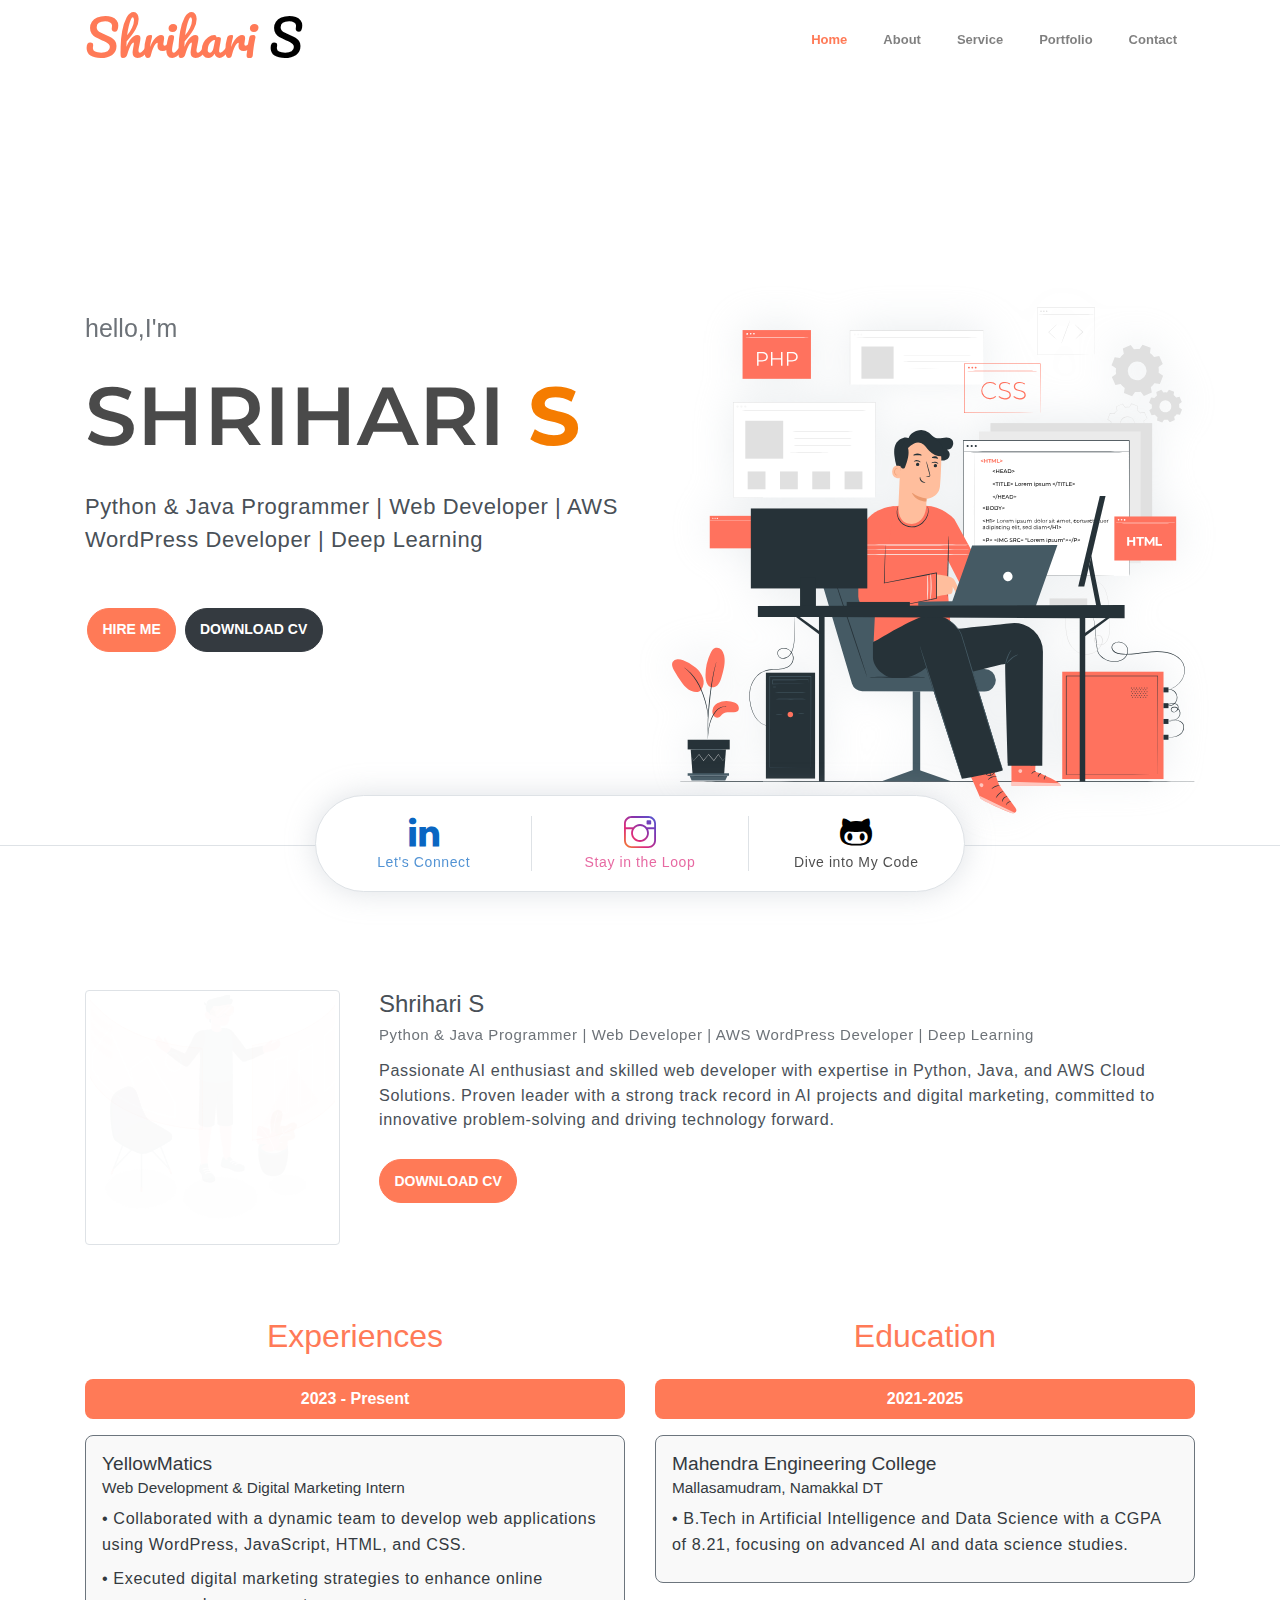
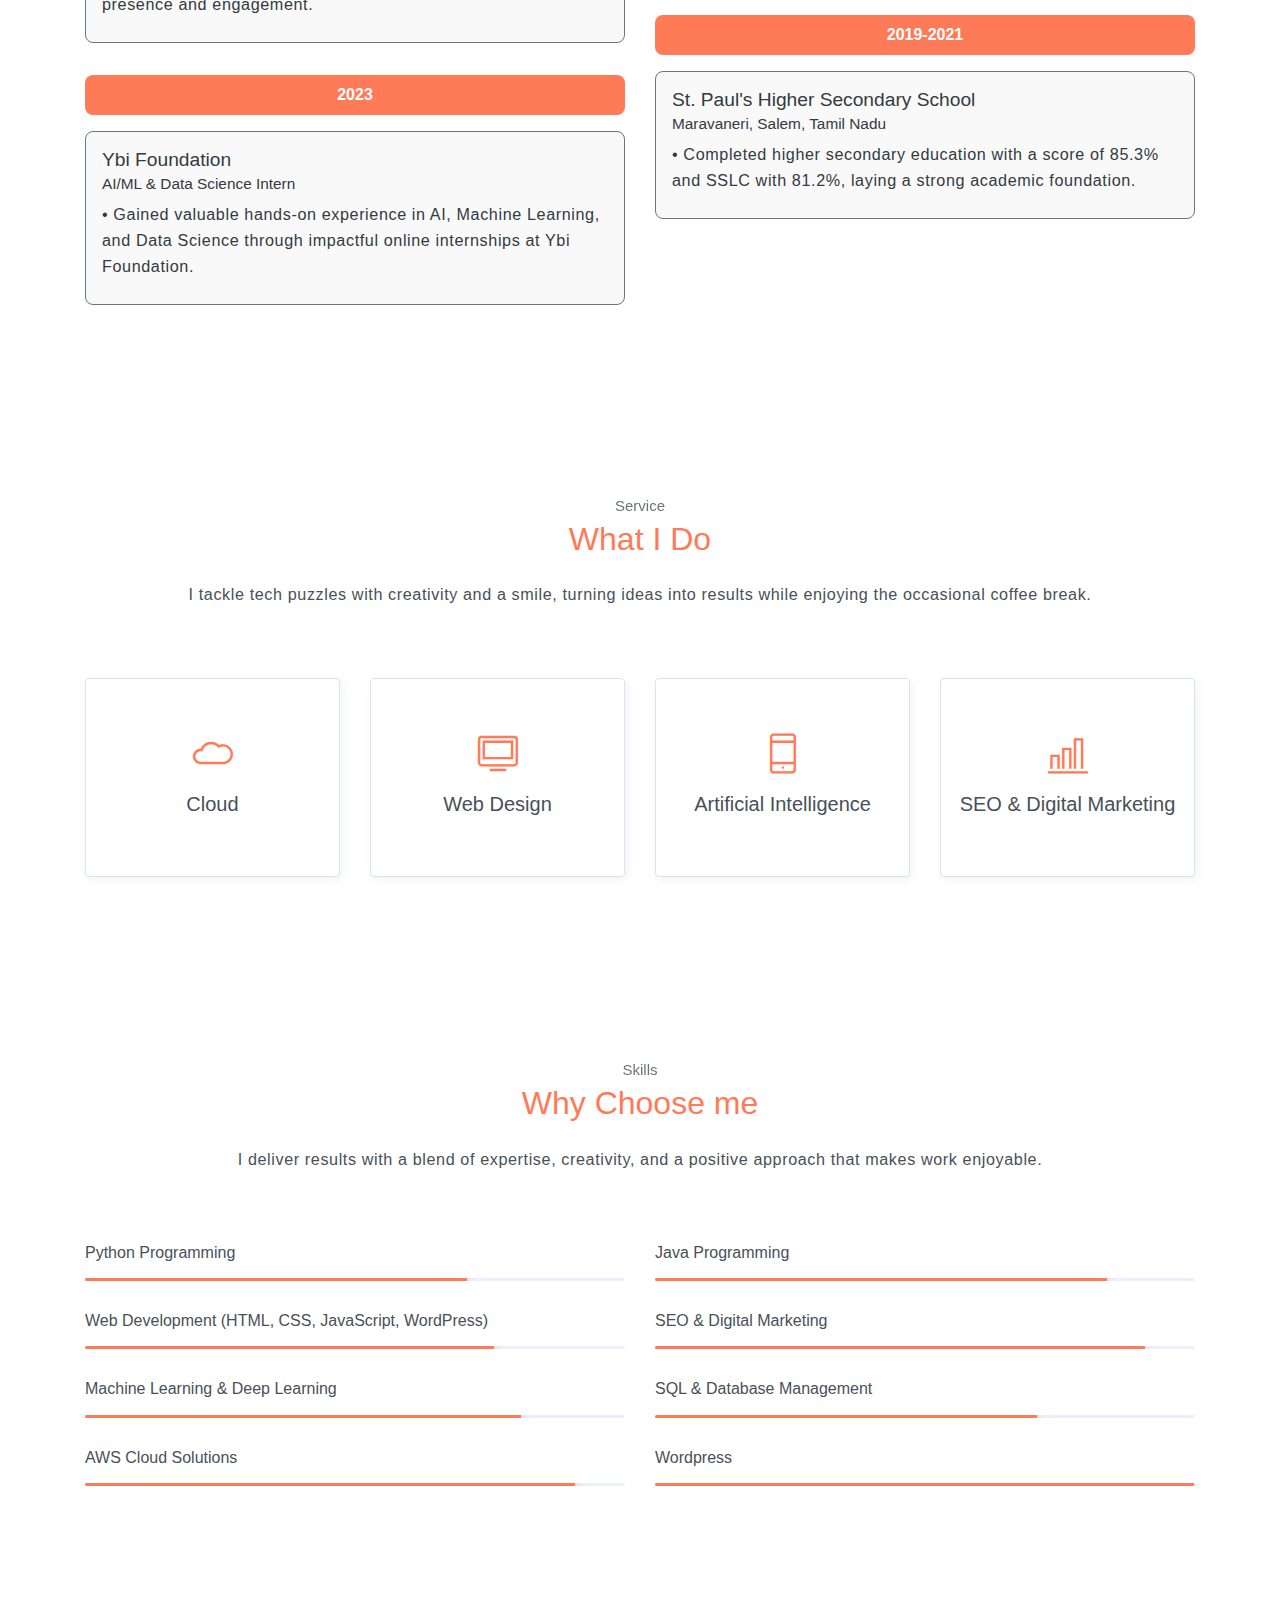
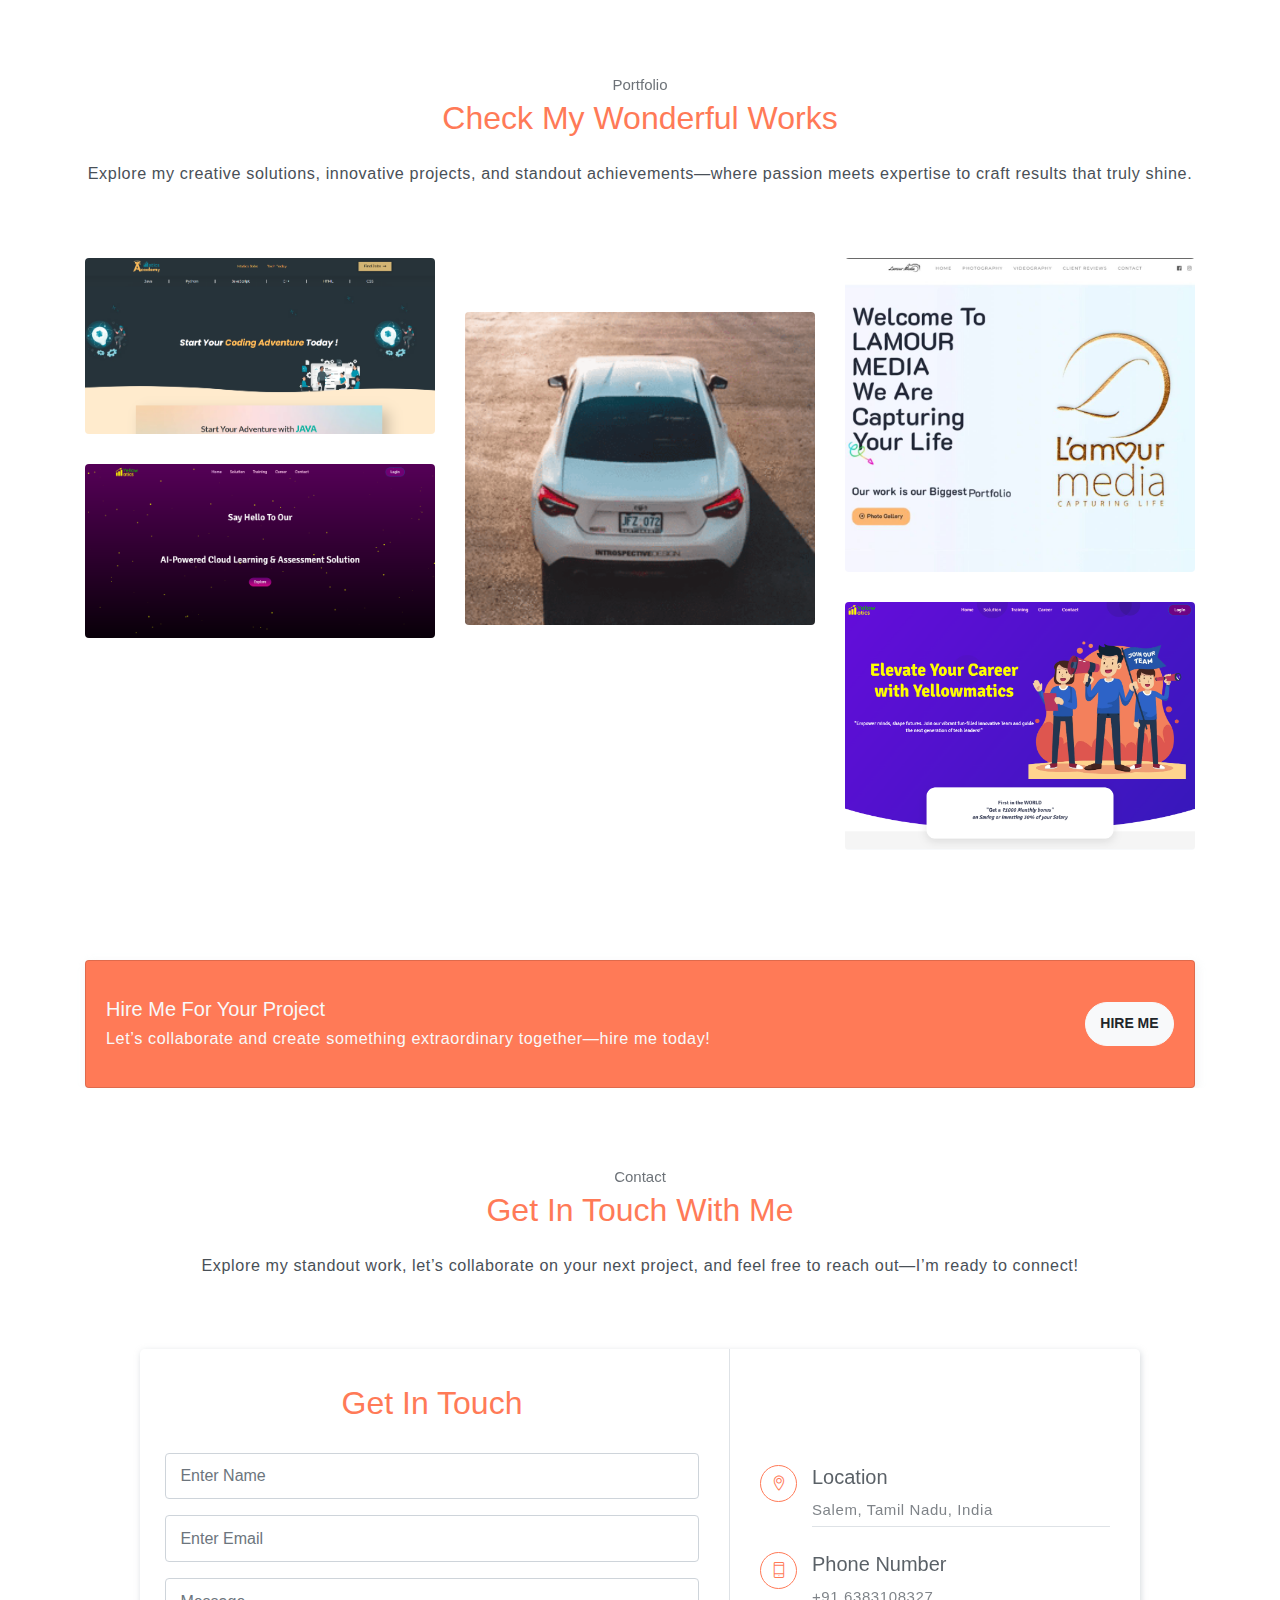
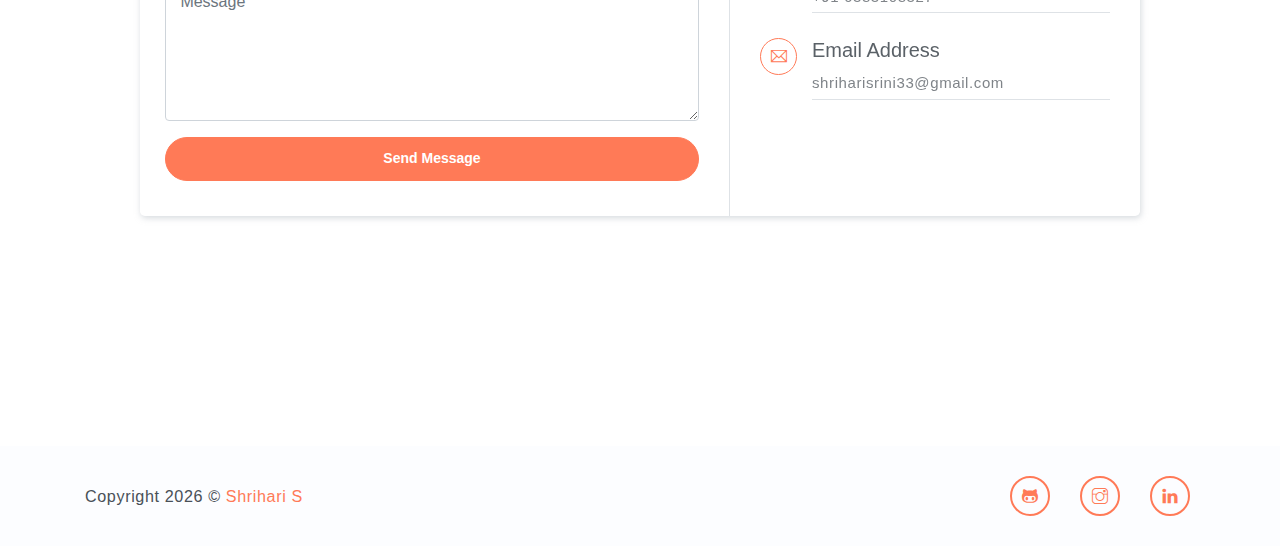
==== index.html @ 8a36d113 "Initial commit" ====
<!DOCTYPE html>
<html lang="en">
<head>
	<meta charset="utf-8">
    <meta name="viewport" content="width=device-width, initial-scale=1, shrink-to-fit=no">
    <meta name="description" content="Start your development with Steller landing page.">
    <meta name="author" content="Devcrud">
    <title>Shrihari's Portfolio</title>
    <!-- font icons -->
    <link rel="stylesheet" href="assets/vendors/themify-icons/css/themify-icons.css">
    <link href="https://fonts.googleapis.com/css2?family=Montserrat:wght@400;700&display=swap" rel="stylesheet">


    <!-- Bootstrap + Steller main styles -->
	<link rel="stylesheet" href="assets/css/steller.css">
</head>
<body data-spy="scroll" data-target=".navbar" data-offset="40" id="home">

    <!-- Page navigation -->
    <nav class="navbar navbar-expand-lg navbar-light fixed-top" data-spy="affix" data-offset-top="0">
        <div class="container">
            <!DOCTYPE html>
            <html lang="en">
            <head>
                <meta charset="UTF-8">
                <meta name="viewport" content="width=device-width, initial-scale=1.0">
                <link href="https://fonts.googleapis.com/css2?family=Pacifico&display=swap" rel="stylesheet">
            </head>
            <body>
                <h1 style="font-family: 'Pacifico', cursive; font-size: 3rem; display: inline;">
                    <span style="color: #ff7a57;">Shrihari</span>
                    <span style="color: black;">S</span>
                </h1>
            </body>
            </html>
            
            <button class="navbar-toggler" type="button" data-toggle="collapse" data-target="#navbarSupportedContent" aria-controls="navbarSupportedContent" aria-expanded="false" aria-label="Toggle navigation">
                <span class="navbar-toggler-icon"></span>
            </button>

            <div class="collapse navbar-collapse" id="navbarSupportedContent">
                <ul class="navbar-nav ml-auto align-items-center">
                    <li class="nav-item">
                        <a class="nav-link" href="#home">Home</a>
                    </li>
                    <li class="nav-item">
                        <a class="nav-link" href="#about">About</a>
                    </li>
                    <li class="nav-item">
                        <a class="nav-link" href="#service">Service</a>
                    </li>                   
                    <li class="nav-item">
                        <a class="nav-link" href="#portfolio">Portfolio</a>
                    </li>
                    <!-- <li class="nav-item">
                        <a class="nav-link" href="#testmonial">Testmonial</a>
                    </li>
                    <li class="nav-item">
                        <a class="nav-link" href="#blog">Blog</a>
                    </li> -->
                    <li class="nav-item">
                        <a class="nav-link" href="#contact">Contact</a>
                    </li>
                    <!-- <li class="nav-item">
                        <a class="- btn btn-primary rounded ml-4" href="components.html">Copmonents</a>
                    </li> -->
                </ul>
            </div>
        </div>          
    </nav>
    <!-- End of page navibation -->

    <!-- Page Header -->
    <header class="header" id="home">
        <div class="container">
            <div class="infos">
                <h6 class="subtitle">hello,I'm</h6><br>
                <h5 class="dual-color-name">
                    <span class="name-part">SHRIHARI</span>&nbsp;<span class="initial">S</span>
                  </h5>
                  <br>
                <p>Python & Java Programmer | Web Developer | AWS <br> WordPress Developer | Deep Learning </p>
<br>
                <div class="buttons pt-3">
                    <button class="btn btn-primary rounded" onclick="window.location.href='mailto:shriharisrini33@gmail.com?subject=Hire%20Me&body=Hello%20I%20am%20interested%20in%20hiring%20you.'">
                        HIRE ME
                    </button>
                    
                    <a href="assets\imgs\SHRIHARI S CV.pdf" class="btn btn-dark rounded" download>DOWNLOAD CV</a>

                </div>      

                <!-- <div class="socials mt-4">
                    <a class="social-item" href="javascript:void(0)"><i class="ti-facebook"></i></a>
                    <a class="social-item" href="javascript:void(0)"><i class="ti-google"></i></a>
                    <a class="social-item" href="javascript:void(0)"><i class="ti-github"></i></a>
                    <a class="social-item" href="javascript:void(0)"><i class="ti-twitter"></i></a>
                </div> -->
            </div>              
            <div class="img-holder">
                <img src="assets\imgs\programming-animate.svg" alt="">
                
            </div>      
        </div>  

        <!-- Header-widget -->
        <div class="widget">
            <div class="widget-item">
                <h2>
                    <a class="social-item" href="https://www.linkedin.com/in/shrihari-srinivasan/" target="_blank" style="color: #0A66C2;">
                      <i class="ti-linkedin"></i>
                    </a>
                    <p style="color: #0A66C2;">Let's Connect</p>
                  </h2>
                  
                  
            </div>
            <div class="widget-item">
                <h2>
                    <a class="social-item" href="https://www.instagram.com/shri_thinks?igsh=MTQ5NjMyeXNwdmc5cQ==" target="_blank" style="display: inline-block;">
                      <i class="ti-instagram" style="
                        background: linear-gradient(45deg, #f58529, #dd2a7b, #8134af, #515bd4);
                        -webkit-background-clip: text;
                        -webkit-text-fill-color: transparent;
                        font-size: 2rem;">
                      </i>
                    </a>
                    <p style="color: #dd2a7b;">
                        Stay in the Loop
                    </p>
                  </h2>
                  
                  
                  
            </div>
            <div class="widget-item">
                <h2>
                    <a class="social-item" href="https://github.com/SHRIHARI-SRINI" target="_blank" style="color: #000000;">
                      <i class="ti-github"></i>
                    </a>
                    <p style="color: #000000;">Dive into My Code</p>
                  </h2>
          
        </div>
    </header>
    <!-- End of Page Header -->
    
    <!-- About section -->
    <section id="about" class="section mt-3">
        <div class="container mt-5">
            <div class="row text-center text-md-left">
                <div class="col-md-3">
                    <img src="assets\imgs\virtual-reality-animate.svg" alt="" class="img-thumbnail mb-4">
                </div>
                <div class="pl-md-4 col-md-9">
                    <h6 class="title">Shrihari S</h6>
                    <p class="subtitle">Python & Java Programmer | Web Developer | AWS  WordPress Developer | Deep Learning</p>
                    <p>Passionate AI enthusiast and skilled web developer with expertise in Python, Java, and AWS Cloud Solutions. Proven leader with a strong track record in AI projects and digital marketing, committed to innovative problem-solving and driving technology forward.</p>
                    <a href="assets\imgs\SHRIHARI S CV.pdf" class="btn btn-primary rounded mt-3" download>DOWNLOAD CV</a>
            
                </div>
            </div>
        </div>
        <br><br>
        <div class="container">
            <div class="row">
                <!-- Experiences Section -->
                <div class="col-lg-6 col-12">
                    <h2 class="section-title mb-4">Experiences</h2>
        
                    <div class="timeline">
                        <div class="timeline-item">
                            <div class="timeline-date">
                                <span>2023 - Present</span>
                            </div>
                            <div class="timeline-content">
                                <h3><span>YellowMatics</span><br><small>Web Development & Digital Marketing Intern</small></h3>
                                <p>• Collaborated with a dynamic team to develop web applications using WordPress, JavaScript, HTML, and CSS.</p>
                                <p>• Executed digital marketing strategies to enhance online presence and engagement.</p>
                            </div>
                        </div>
        
                        <div class="timeline-item">
                            <div class="timeline-date">
                                <span>2023</span>
                            </div>
                            <div class="timeline-content">
                                <h3><span>Ybi Foundation</span><br><small>AI/ML & Data Science Intern</small></h3>
                                <p>• Gained valuable hands-on experience in AI, Machine Learning, and Data Science through impactful online internships at Ybi Foundation.</p>
                            </div>
                        </div>
                    </div>
                </div>
        
                <!-- Education Section -->
                <div class="col-lg-6 col-12">
                    <h2 class="section-title mb-4">Education</h2>
        
                    <div class="timeline">
                        <div class="timeline-item">
                            <div class="timeline-date">
                                <span>2021-2025</span>
                            </div>
                            <div class="timeline-content">
                                <h3><span>Mahendra Engineering College</span><br><small>Mallasamudram, Namakkal DT</small></h3>
                                <p>• B.Tech in Artificial Intelligence and Data Science with a CGPA of 8.21, focusing on advanced AI and data science studies.</p>
                            </div>
                        </div>
        
                        <div class="timeline-item">
                            <div class="timeline-date">
                                <span>2019-2021</span>
                            </div>
                            <div class="timeline-content">
                                <h3><span>St. Paul's Higher Secondary School</span><br><small>Maravaneri, Salem, Tamil Nadu</small></h3>
                                <p>• Completed higher secondary education with a score of 85.3% and SSLC with 81.2%, laying a strong academic foundation.</p>
                            </div>
                        </div>
                    </div>
                </div>
            </div>
        </div>
        
    </section>

    <!-- Service section -->
    <section id="service" class="section">
        <div class="container text-center">
            <h6 class="subtitle">Service</h6>
            <h6 class="section-title mb-4">What I Do</h6>
            <p class="mb-5 pb-4">I tackle tech puzzles with creativity and a smile, turning ideas into results while enjoying the occasional coffee break.</p>

            <div class="row">
                <div class="col-sm-6 col-md-3 mb-4">
                    <div class="custom-card card border">
                        <div class="card-body">
                            <i class="icon ti-cloud"></i>
                            <h5>Cloud</h5>
                        </div>
                    </div>
                </div>
                <div class="col-sm-6 col-md-3 mb-4">
                    <div class="custom-card card border">
                        <div class="card-body">
                            <i class="icon ti-desktop"></i>
                            <h5>Web Design</h5>
                        </div>
                    </div>
                </div>
                <div class="col-sm-6 col-md-3 mb-4">
                    <div class="custom-card card border">
                        <div class="card-body">
                            <i class="icon ti-mobile"></i>
                            <h5>Artificial Intelligence</h5>
                        </div>
                    </div>
                </div>
                <div class="col-sm-6 col-md-3 mb-4">
                    <div class="custom-card card border">
                        <div class="card-body">
                            <i class="icon ti-bar-chart"></i>
                            <h5>SEO & Digital Marketing</h5>
                        </div>
                    </div>
                </div>
            </div>
        </div>
    </section>
    <!-- End of Sectoin -->

    <!-- Skills section -->
    <section class="section">
        <div class="container text-center">
            <h6 class="subtitle">Skills</h6>
            <h6 class="section-title mb-4">Why Choose me</h6>
            <p class="mb-5 pb-4"> I deliver results with a blend of expertise, creativity, and a positive approach that makes work enjoyable.</p>

            <div class="row text-left">
                <div class="col-sm-6">
                    <h6 class="mb-3">Python Programming</h6>
                    <div class="progress">
                        <div class="progress-bar bg-primary" role="progressbar" style="width: 70%;" aria-valuenow="25" aria-valuemin="0" aria-valuemax="100"><span>70%</span></div>
                    </div>
                </div>
                <div class="col-sm-6">
                    <h6 class="mb-3">Java Programming
                    </h6>
                    <div class="progress">
                        <div class="progress-bar bg-primary" role="progressbar" style="width: 83%;" aria-valuenow="25" aria-valuemin="0" aria-valuemax="100"><span>83%</span></div>
                    </div>
                </div>
                <div class="col-sm-6">
                    <h6 class="mb-3">Web Development (HTML, CSS, JavaScript, WordPress)
                    </h6>
                    <div class="progress">
                        <div class="progress-bar bg-primary" role="progressbar" style="width: 75%;" aria-valuenow="25" aria-valuemin="0" aria-valuemax="100"><span>75%</span></div>
                    </div>
                </div>
                <div class="col-sm-6">
                    <h6 class="mb-3">SEO & Digital Marketing</h6>
                    <div class="progress">
                        <div class="progress-bar bg-primary" role="progressbar" style="width: 90%;" aria-valuenow="25" aria-valuemin="0" aria-valuemax="100"><span>90%</span></div>
                    </div>
                </div>
                <div class="col-sm-6">
                    <h6 class="mb-3">Machine Learning & Deep Learning</h6>
                    <div class="progress">
                        <div class="progress-bar bg-primary" role="progressbar" style="width: 80%;" aria-valuenow="25" aria-valuemin="0" aria-valuemax="100"><span>80%</span></div>
                    </div>
                </div>
                <div class="col-sm-6">
                    <h6 class="mb-3">SQL & Database Management </h6>
                    <div class="progress">
                        <div class="progress-bar bg-primary" role="progressbar" style="width: 70%;" aria-valuenow="25" aria-valuemin="0" aria-valuemax="100"><span>70%</span></div>
                    </div>
                </div>
                <div class="col-sm-6">
                    <h6 class="mb-3">AWS Cloud Solutions
                    </h6>
                    <div class="progress">
                        <div class="progress-bar bg-primary" role="progressbar" style="width: 90%;" aria-valuenow="25" aria-valuemin="0" aria-valuemax="100"><span>90%</span></div>
                    </div>
                </div> <div class="col-sm-6">
                    <h6 class="mb-3">Wordpress</h6>
                    <div class="progress">
                        <div class="progress-bar bg-primary" role="progressbar" style="width: 99%;" aria-valuenow="25" aria-valuemin="0" aria-valuemax="100"><span>99%</span></div>
                    </div>
                </div>
            </div>  
        </div>
    </section>
    <!-- End of Skills sections -->

    <!-- Portfolio section -->
    <section id="portfolio" class="section">
        <div class="container text-center">
            <h6 class="subtitle">Portfolio</h6>
            <h6 class="section-title mb-4">Check My Wonderful Works</h6>
            <p class="mb-5 pb-4">Explore my creative solutions, innovative projects, and standout achievements—where passion meets expertise to craft results that truly shine.</p>

            <div class="row">
                <div class="col-sm-4">
                    <div class="img-wrapper">
                        <img src="assets\imgs\ma.png" alt="">
                        <div class="overlay">
                            <div class="overlay-infos">
                                <h5>Project Title</h5>
                            
                                <a href="https://maticsacademy.com/"target="_blank"><i class="ti-link"></i></a>
                            </div>  
                        </div>
                    </div>
                    <div class="img-wrapper">
                        <img src="assets\imgs\ym.png" alt="">
                        <div class="overlay">
                            <div class="overlay-infos">
                                <h5>Project Title</h5>
                               
                                <a href="https://yellowmatics.ai/" target="_blank"><i class="ti-link"></i></a>
                            </div>                              
                        </div>
                    </div>    
                    <div class="img-wrapper">
                        <img src="assets\imgs\fire.gif" alt="">
                        <div class="overlay">
                            <div class="overlay-infos">
                                <h5>Project Title</h5>
                                
                                <a href="" target="_blank"><i class="ti-link"></i></a>
                            </div>                              
                        </div>
                    </div>                   
                </div>
                <div class="col-sm-4">
                    <div class="img-wrapper">
                        <img src="assets\imgs\accidentdetection.gif" alt="">
                        <div class="overlay">
                            <div class="overlay-infos">
                                <h5>Project Title</h5>
                                <a href="javascript:void(0)"><i class="ti-zoom-in"></i></a>
                                <a href="javascript:void(0)"><i class="ti-link"></i></a>
                            </div>  
                        </div>
                    </div>
                    <div class="img-wrapper">
                        <img src="assets\imgs\results.gif" alt="">
                        <div class="overlay">
                            <div class="overlay-infos">
                                <h5>Project Title</h5>
                                
                                <a href="javascript:void(0)"><i class="ti-link"></i></a>
                            </div>                              
                        </div>
                    </div>                  
                </div>
                <div class="col-sm-4">
                    <div class="img-wrapper">
                        <img src="assets\imgs\lamour.jpg" alt="">
                        <div class="overlay">
                            <div class="overlay-infos">
                                <h5>Project Title</h5>
                                
                                <a href="https://lamourmedia.cloud/" target="_blank"><i class="ti-link"></i></a>
                            </div>  
                        </div>
                    </div>
                    <div class="img-wrapper">
                        <img src="assets\imgs\ymcareer.png" alt="">
                        <div class="overlay">
                            <div class="overlay-infos">
                                <h5>Project Title</h5>
                                
                                <a href="https://yellowmatics.ai/career/" target="_blank"><i class="ti-link"></i></a>
                            </div>                              
                        </div>
                    </div>                  
                </div>
            </div>

        </div>
    </section>
    <!-- End of portfolio section -->

    <!-- Testmonial Section -->
    <!-- <section id="testmonial" class="section">
        <div class="container text-center">
            <h6 class="subtitle">Testmonial</h6>
            <h6 class="section-title mb-4">What People Say About Me</h6>
            <p class="mb-5 pb-4">Lorem ipsum dolor sit amet, consectetur adipisicing elit. In alias dignissimos. <br> rerum commodi corrupti, temporibus non quam.</p>


            <div id="carouselExampleIndicators" class="carousel slide" data-ride="carousel">
                <ol class="carousel-indicators">
                    <li data-target="#carouselExampleIndicators" data-slide-to="0" class="active"></li>
                    <li data-target="#carouselExampleIndicators" data-slide-to="1"></li>
                    <li data-target="#carouselExampleIndicators" data-slide-to="2"></li>
                </ol>
                <div class="carousel-inner">
                    <div class="carousel-item active">
                        <div class="card testmonial-card border">
                            <div class="card-body">
                                <img src="assets/imgs/avatar-1.jpg" alt="">
                                <p>Lorem ipsum dolor sit amet, consectetur adipisicing elit. Magnam nostrum voluptates in enim vel amet?</p>
                                <h1 class="title">Emma Re</h1>
                                <h1 class="subtitle">Graphic Designer</h1>
                            </div>
                        </div>
                    </div>
                    <div class="carousel-item">
                        <div class="card testmonial-card border">
                            <div class="card-body">
                                <img src="assets/imgs/avatar-2.jpg" alt="">
                                <p>Lorem ipsum dolor sit amet, consectetur adipisicing elit. Magnam nostrum voluptates in enim vel amet?</p>
                                <h1 class="title">James Bert</h1>
                                <h1 class="subtitle">Web Designer</h1>
                            </div>
                        </div>
                    </div>
                    <div class="carousel-item">
                        <div class="card testmonial-card border">
                            <div class="card-body">
                                <img src="assets/imgs/avatar-3.jpg" alt="">
                                <p>Lorem ipsum dolor sit amet, consectetur adipisicing elit. Magnam nostrum voluptates in enim vel amet?</p>
                                <h1 class="title">Michael Abra</h1>
                                <h1 class="subtitle">Web Developer</h1>
                            </div>
                        </div>
                    </div>
                </div>
            </div>
        </div>
    </section> -->
    <!-- End of testmonial section -->

    <!-- Blog Section -->
    <!-- <section id="blog" class="section">
        <div class="container text-center">
            <h6 class="subtitle">My Blogs</h6>
            <h6 class="section-title mb-4">Latest News</h6>
            <p class="mb-5 pb-4">Lorem ipsum dolor sit amet, consectetur adipisicing elit. In alias dignissimos. <br> rerum commodi corrupti, temporibus non quam.</p>

            <div class="row text-left">
                <div class="col-md-4">
                    <div class="card border mb-4">
                        <img src="assets/imgs/blog-1.jpg" alt="" class="card-img-top w-100">
                        <div class="card-body">
                            <h5 class="card-title">Designe for Everyone</h5>
                            <div class="post-details">
                                <a href="javascript:void(0)">Posted By: Admin</a>
                                <a href="javascript:void(0)"><i class="ti-thumb-up"></i> 456</a>
                                <a href="javascript:void(0)"><i class="ti-comment"></i> 123</a>
                            </div>
                            <p>Lorem ipsum dolor sit amet, consectetur adipisicing elit. Ut ad vel dolorum, iusto velit, minima? Voluptas nemo harum impedit nisi.</p>
                            <a href="javascript:void(0)">Read More..</a>
                        </div>
                    </div>
                </div>
                <div class="col-md-4">
                    <div class="card border mb-4">
                        <img src="assets/imgs/blog-2.jpg" alt="" class="card-img-top w-100">
                        <div class="card-body">
                            <h5 class="card-title">Web Layouts</h5>
                            <div class="post-details">
                                <a href="javascript:void(0)">Posted By: Admin</a>
                                <a href="javascript:void(0)"><i class="ti-thumb-up"></i> 456</a>
                                <a href="javascript:void(0)"><i class="ti-comment"></i> 123</a>
                            </div>
                            <p>Lorem ipsum dolor sit amet, consectetur adipisicing elit. Ut ad vel dolorum, iusto velit, minima? Voluptas nemo harum impedit nisi.</p>
                            <a href="javascript:void(0)">Read More..</a>
                        </div>
                    </div>
                </div>
                <div class="col-md-4">
                    <div class="card border mb-4">
                        <img src="assets/imgs/blog-3.jpg" alt="" class="card-img-top w-100">
                        <div class="card-body">
                            <h5 class="card-title">Bootstrap Framework</h5>
                            <div class="post-details">
                                <a href="javascript:void(0)">Posted By: Admin</a>
                                <a href="javascript:void(0)"><i class="ti-thumb-up"></i> 456</a>
                                <a href="javascript:void(0)"><i class="ti-comment"></i> 123</a>
                            </div>
                            <p>Lorem ipsum dolor sit amet, consectetur adipisicing elit. Ut ad vel dolorum, iusto velit, minima? Voluptas nemo harum impedit nisi.</p>
                            <a href="javascript:void(0)">Read More..</a>
                        </div>
                    </div>
                </div>
            </div>
        </div>
    </section> -->

    <!-- Hire me section -->
    <section class="bg-gray p-0 section">
        <div class="container">
            <div class="card bg-primary">
                <div class="card-body text-light">
                    <div class="row align-items-center">
                        <div class="col-sm-9 text-center text-sm-left">
                            <h5 class="mt-3">Hire Me For Your Project</h5>
                            <p class="mb-3">Let’s collaborate and create something extraordinary together—hire me today!</p>
                        </div>
                        <div class="col-sm-3 text-center text-sm-right">
                            
                            <button class="btn btn-light rounded" onclick="window.location.href='mailto:shriharisrini33@gmail.com?subject=Hire%20Me&body=Hello%20I%20am%20interested%20in%20hiring%20you.'">
                                HIRE ME
                            </button>
                            
                        </div>
                    </div>
                </div> 
            </div>
        </div>
    </section>      
    <!-- End od Hire me section. -->

    <!-- Contact Section -->
    <section id="contact" class="position-relative section">
        <div class="container text-center">
            <h6 class="subtitle">Contact</h6>
            <h6 class="section-title mb-4">Get In Touch With Me</h6>
            <p class="mb-5 pb-4">Explore my standout work, let’s collaborate on your next project, and feel free to reach out—I’m ready to connect!</p>
    
            <div class="contact text-left">
                <div class="form">
                    <h6 class="section-title mb-4">Get In Touch</h6>
                    <form
                        action="https://formspree.io/f/xnnawqrg" 
                        method="POST"
                        onsubmit="handleSubmit(event)"
                    >
                        <div class="form-group">
                            <input
                                type="text"
                                class="form-control"
                                id="name"
                                name="name"
                                placeholder="Enter Name"
                                required
                            />
                        </div>
                        <div class="form-group">
                            <input
                                type="email"
                                class="form-control"
                                id="email"
                                name="email"
                                placeholder="Enter Email"
                                required
                            />
                        </div>
                        <div class="form-group">
                            <textarea
                                id="message"
                                name="message"
                                cols="30"
                                rows="5"
                                class="form-control"
                                placeholder="Message"
                                required
                            ></textarea>
                        </div>
                        <button
                            type="submit"
                            class="btn btn-primary btn-block rounded w-lg"
                        >
                            Send Message
                        </button>
                    </form>
                    <p id="confirmation-message" style="display:none;">
                        Thank you for reaching out! We have received your message and will get back to you shortly. We look forward to connecting with you soon.
                    </p>
                </div>
                <div class="contact-infos">
                    <div class="item">
                        <i class="ti-location-pin"></i>
                        <div>
                            <h5>Location</h5>
                            <p>Salem, Tamil Nadu, India</p>
                        </div>                          
                    </div>
                    <div class="item">
                        <i class="ti-mobile"></i>
                        <div>
                            <h5>Phone Number</h5>
                            <p>+91 6383108327</p>
                        </div>                          
                    </div>
                    <div class="item">
                        <i class="ti-email"></i>
                        <div class="mb-0">
                            <h5>Email Address</h5>
                            <p>shriharisrini33@gmail.com</p>
                        </div>
                    </div>
                </div>                  
            </div>
        </div>
    
        <div id="map" style="width: 100%; height: 400px;">
            <iframe 
                src="https://www.google.com/maps/embed?pb=!1m18!1m12!1m3!1d3917.0036379243997!2d78.1936674!3d11.6519297!2m3!1f0!2f0!3f0!3m2!1i1024!2i768!4f13.1!3m3!1m2!1s0x3babf1ccf52cba0b%3A0xee9989007068ca47!2sSalem%2C%20Tamil%20Nadu!5e0!3m2!1sen!2sin!4v1693236815462!5m2!1sen!2sin" 
                width="600" 
                height="450" 
                style="border:0;" 
                allowfullscreen="" 
                loading="lazy">
            </iframe>
        </div>
             
    </section>
    <!-- End of Contact Section -->

    <!-- Page Footer -->
    <footer class="page-footer">
        <div class="container">
            <div class="row align-items-center">
                <div class="col-sm-6">
                    <p>Copyright <script>document.write(new Date().getFullYear())</script> &copy; <a href="#" >Shrihari S</a></p>
                </div>
                <div class="col-sm-6">
                    <div class="socials">
                       
                        <a class="social-item" href="https://github.com/SHRIHARI-SRINI" target="_blank"><i class="ti-github"></i></a>
                        <a class="social-item" href="https://www.instagram.com/shri_thinks?igsh=MTQ5NjMyeXNwdmc5cQ=="target="_blank"><i class="ti-instagram"></i></a>
                        <a class="social-item" href="https://www.linkedin.com/in/shrihari-srinivasan/"target="_blank"><i class="ti-linkedin"></i></a>
                    </div>
                </div>
            </div>
        </div>
    </footer> 
    <!-- End of page footer -->
	
	<!-- core  -->
    <script src="assets/vendors/jquery/jquery-3.4.1.js"></script>
    <script src="assets/vendors/bootstrap/bootstrap.bundle.js"></script>
    <!-- bootstrap 3 affix -->
	<script src="assets/vendors/bootstrap/bootstrap.affix.js"></script>

    <!-- steller js -->
    <script src="assets/js/steller.js"></script>

</body>
</html>
---- assets/vendors/themify-icons/css/themify-icons.css ----
@font-face {
	font-family: 'themify';
	src:url("../fonts/themify.eot?-fvbane");
	src:url("../fonts/themify.eot?#iefix-fvbane") format("embedded-opentype"),
		url("../fonts/themify.woff?-fvbane") format("woff"),
		url("../fonts/themify.ttf?-fvbane") format("truetype"),
		url("../fonts/themify.svg?-fvbane#themify") format("svg");
	font-weight: normal;
	font-style: normal;
}

[class^="ti-"], [class*=" ti-"] {
	font-family: 'themify';
	speak: none;
	font-style: normal;
	font-weight: normal;
	font-variant: normal;
	text-transform: none;
	line-height: 1;

	/* Better Font Rendering =========== */
	-webkit-font-smoothing: antialiased;
	-moz-osx-font-smoothing: grayscale;
}

.ti-wand:before {
	content: "\e600";
}
.ti-volume:before {
	content: "\e601";
}
.ti-user:before {
	content: "\e602";
}
.ti-unlock:before {
	content: "\e603";
}
.ti-unlink:before {
	content: "\e604";
}
.ti-trash:before {
	content: "\e605";
}
.ti-thought:before {
	content: "\e606";
}
.ti-target:before {
	content: "\e607";
}
.ti-tag:before {
	content: "\e608";
}
.ti-tablet:before {
	content: "\e609";
}
.ti-star:before {
	content: "\e60a";
}
.ti-spray:before {
	content: "\e60b";
}
.ti-signal:before {
	content: "\e60c";
}
.ti-shopping-cart:before {
	content: "\e60d";
}
.ti-shopping-cart-full:before {
	content: "\e60e";
}
.ti-settings:before {
	content: "\e60f";
}
.ti-search:before {
	content: "\e610";
}
.ti-zoom-in:before {
	content: "\e611";
}
.ti-zoom-out:before {
	content: "\e612";
}
.ti-cut:before {
	content: "\e613";
}
.ti-ruler:before {
	content: "\e614";
}
.ti-ruler-pencil:before {
	content: "\e615";
}
.ti-ruler-alt:before {
	content: "\e616";
}
.ti-bookmark:before {
	content: "\e617";
}
.ti-bookmark-alt:before {
	content: "\e618";
}
.ti-reload:before {
	content: "\e619";
}
.ti-plus:before {
	content: "\e61a";
}
.ti-pin:before {
	content: "\e61b";
}
.ti-pencil:before {
	content: "\e61c";
}
.ti-pencil-alt:before {
	content: "\e61d";
}
.ti-paint-roller:before {
	content: "\e61e";
}
.ti-paint-bucket:before {
	content: "\e61f";
}
.ti-na:before {
	content: "\e620";
}
.ti-mobile:before {
	content: "\e621";
}
.ti-minus:before {
	content: "\e622";
}
.ti-medall:before {
	content: "\e623";
}
.ti-medall-alt:before {
	content: "\e624";
}
.ti-marker:before {
	content: "\e625";
}
.ti-marker-alt:before {
	content: "\e626";
}
.ti-arrow-up:before {
	content: "\e627";
}
.ti-arrow-right:before {
	content: "\e628";
}
.ti-arrow-left:before {
	content: "\e629";
}
.ti-arrow-down:before {
	content: "\e62a";
}
.ti-lock:before {
	content: "\e62b";
}
.ti-location-arrow:before {
	content: "\e62c";
}
.ti-link:before {
	content: "\e62d";
}
.ti-layout:before {
	content: "\e62e";
}
.ti-layers:before {
	content: "\e62f";
}
.ti-layers-alt:before {
	content: "\e630";
}
.ti-key:before {
	content: "\e631";
}
.ti-import:before {
	content: "\e632";
}
.ti-image:before {
	content: "\e633";
}
.ti-heart:before {
	content: "\e634";
}
.ti-heart-broken:before {
	content: "\e635";
}
.ti-hand-stop:before {
	content: "\e636";
}
.ti-hand-open:before {
	content: "\e637";
}
.ti-hand-drag:before {
	content: "\e638";
}
.ti-folder:before {
	content: "\e639";
}
.ti-flag:before {
	content: "\e63a";
}
.ti-flag-alt:before {
	content: "\e63b";
}
.ti-flag-alt-2:before {
	content: "\e63c";
}
.ti-eye:before {
	content: "\e63d";
}
.ti-export:before {
	content: "\e63e";
}
.ti-exchange-vertical:before {
	content: "\e63f";
}
.ti-desktop:before {
	content: "\e640";
}
.ti-cup:before {
	content: "\e641";
}
.ti-crown:before {
	content: "\e642";
}
.ti-comments:before {
	content: "\e643";
}
.ti-comment:before {
	content: "\e644";
}
.ti-comment-alt:before {
	content: "\e645";
}
.ti-close:before {
	content: "\e646";
}
.ti-clip:before {
	content: "\e647";
}
.ti-angle-up:before {
	content: "\e648";
}
.ti-angle-right:before {
	content: "\e649";
}
.ti-angle-left:before {
	content: "\e64a";
}
.ti-angle-down:before {
	content: "\e64b";
}
.ti-check:before {
	content: "\e64c";
}
.ti-check-box:before {
	content: "\e64d";
}
.ti-camera:before {
	content: "\e64e";
}
.ti-announcement:before {
	content: "\e64f";
}
.ti-brush:before {
	content: "\e650";
}
.ti-briefcase:before {
	content: "\e651";
}
.ti-bolt:before {
	content: "\e652";
}
.ti-bolt-alt:before {
	content: "\e653";
}
.ti-blackboard:before {
	content: "\e654";
}
.ti-bag:before {
	content: "\e655";
}
.ti-move:before {
	content: "\e656";
}
.ti-arrows-vertical:before {
	content: "\e657";
}
.ti-arrows-horizontal:before {
	content: "\e658";
}
.ti-fullscreen:before {
	content: "\e659";
}
.ti-arrow-top-right:before {
	content: "\e65a";
}
.ti-arrow-top-left:before {
	content: "\e65b";
}
.ti-arrow-circle-up:before {
	content: "\e65c";
}
.ti-arrow-circle-right:before {
	content: "\e65d";
}
.ti-arrow-circle-left:before {
	content: "\e65e";
}
.ti-arrow-circle-down:before {
	content: "\e65f";
}
.ti-angle-double-up:before {
	content: "\e660";
}
.ti-angle-double-right:before {
	content: "\e661";
}
.ti-angle-double-left:before {
	content: "\e662";
}
.ti-angle-double-down:before {
	content: "\e663";
}
.ti-zip:before {
	content: "\e664";
}
.ti-world:before {
	content: "\e665";
}
.ti-wheelchair:before {
	content: "\e666";
}
.ti-view-list:before {
	content: "\e667";
}
.ti-view-list-alt:before {
	content: "\e668";
}
.ti-view-grid:before {
	content: "\e669";
}
.ti-uppercase:before {
	content: "\e66a";
}
.ti-upload:before {
	content: "\e66b";
}
.ti-underline:before {
	content: "\e66c";
}
.ti-truck:before {
	content: "\e66d";
}
.ti-timer:before {
	content: "\e66e";
}
.ti-ticket:before {
	content: "\e66f";
}
.ti-thumb-up:before {
	content: "\e670";
}
.ti-thumb-down:before {
	content: "\e671";
}
.ti-text:before {
	content: "\e672";
}
.ti-stats-up:before {
	content: "\e673";
}
.ti-stats-down:before {
	content: "\e674";
}
.ti-split-v:before {
	content: "\e675";
}
.ti-split-h:before {
	content: "\e676";
}
.ti-smallcap:before {
	content: "\e677";
}
.ti-shine:before {
	content: "\e678";
}
.ti-shift-right:before {
	content: "\e679";
}
.ti-shift-left:before {
	content: "\e67a";
}
.ti-shield:before {
	content: "\e67b";
}
.ti-notepad:before {
	content: "\e67c";
}
.ti-server:before {
	content: "\e67d";
}
.ti-quote-right:before {
	content: "\e67e";
}
.ti-quote-left:before {
	content: "\e67f";
}
.ti-pulse:before {
	content: "\e680";
}
.ti-printer:before {
	content: "\e681";
}
.ti-power-off:before {
	content: "\e682";
}
.ti-plug:before {
	content: "\e683";
}
.ti-pie-chart:before {
	content: "\e684";
}
.ti-paragraph:before {
	content: "\e685";
}
.ti-panel:before {
	content: "\e686";
}
.ti-package:before {
	content: "\e687";
}
.ti-music:before {
	content: "\e688";
}
.ti-music-alt:before {
	content: "\e689";
}
.ti-mouse:before {
	content: "\e68a";
}
.ti-mouse-alt:before {
	content: "\e68b";
}
.ti-money:before {
	content: "\e68c";
}
.ti-microphone:before {
	content: "\e68d";
}
.ti-menu:before {
	content: "\e68e";
}
.ti-menu-alt:before {
	content: "\e68f";
}
.ti-map:before {
	content: "\e690";
}
.ti-map-alt:before {
	content: "\e691";
}
.ti-loop:before {
	content: "\e692";
}
.ti-location-pin:before {
	content: "\e693";
}
.ti-list:before {
	content: "\e694";
}
.ti-light-bulb:before {
	content: "\e695";
}
.ti-Italic:before {
	content: "\e696";
}
.ti-info:before {
	content: "\e697";
}
.ti-infinite:before {
	content: "\e698";
}
.ti-id-badge:before {
	content: "\e699";
}
.ti-hummer:before {
	content: "\e69a";
}
.ti-home:before {
	content: "\e69b";
}
.ti-help:before {
	content: "\e69c";
}
.ti-headphone:before {
	content: "\e69d";
}
.ti-harddrives:before {
	content: "\e69e";
}
.ti-harddrive:before {
	content: "\e69f";
}
.ti-gift:before {
	content: "\e6a0";
}
.ti-game:before {
	content: "\e6a1";
}
.ti-filter:before {
	content: "\e6a2";
}
.ti-files:before {
	content: "\e6a3";
}
.ti-file:before {
	content: "\e6a4";
}
.ti-eraser:before {
	content: "\e6a5";
}
.ti-envelope:before {
	content: "\e6a6";
}
.ti-download:before {
	content: "\e6a7";
}
.ti-direction:before {
	content: "\e6a8";
}
.ti-direction-alt:before {
	content: "\e6a9";
}
.ti-dashboard:before {
	content: "\e6aa";
}
.ti-control-stop:before {
	content: "\e6ab";
}
.ti-control-shuffle:before {
	content: "\e6ac";
}
.ti-control-play:before {
	content: "\e6ad";
}
.ti-control-pause:before {
	content: "\e6ae";
}
.ti-control-forward:before {
	content: "\e6af";
}
.ti-control-backward:before {
	content: "\e6b0";
}
.ti-cloud:before {
	content: "\e6b1";
}
.ti-cloud-up:before {
	content: "\e6b2";
}
.ti-cloud-down:before {
	content: "\e6b3";
}
.ti-clipboard:before {
	content: "\e6b4";
}
.ti-car:before {
	content: "\e6b5";
}
.ti-calendar:before {
	content: "\e6b6";
}
.ti-book:before {
	content: "\e6b7";
}
.ti-bell:before {
	content: "\e6b8";
}
.ti-basketball:before {
	content: "\e6b9";
}
.ti-bar-chart:before {
	content: "\e6ba";
}
.ti-bar-chart-alt:before {
	content: "\e6bb";
}
.ti-back-right:before {
	content: "\e6bc";
}
.ti-back-left:before {
	content: "\e6bd";
}
.ti-arrows-corner:before {
	content: "\e6be";
}
.ti-archive:before {
	content: "\e6bf";
}
.ti-anchor:before {
	content: "\e6c0";
}
.ti-align-right:before {
	content: "\e6c1";
}
.ti-align-left:before {
	content: "\e6c2";
}
.ti-align-justify:before {
	content: "\e6c3";
}
.ti-align-center:before {
	content: "\e6c4";
}
.ti-alert:before {
	content: "\e6c5";
}
.ti-alarm-clock:before {
	content: "\e6c6";
}
.ti-agenda:before {
	content: "\e6c7";
}
.ti-write:before {
	content: "\e6c8";
}
.ti-window:before {
	content: "\e6c9";
}
.ti-widgetized:before {
	content: "\e6ca";
}
.ti-widget:before {
	content: "\e6cb";
}
.ti-widget-alt:before {
	content: "\e6cc";
}
.ti-wallet:before {
	content: "\e6cd";
}
.ti-video-clapper:before {
	content: "\e6ce";
}
.ti-video-camera:before {
	content: "\e6cf";
}
.ti-vector:before {
	content: "\e6d0";
}
.ti-themify-logo:before {
	content: "\e6d1";
}
.ti-themify-favicon:before {
	content: "\e6d2";
}
.ti-themify-favicon-alt:before {
	content: "\e6d3";
}
.ti-support:before {
	content: "\e6d4";
}
.ti-stamp:before {
	content: "\e6d5";
}
.ti-split-v-alt:before {
	content: "\e6d6";
}
.ti-slice:before {
	content: "\e6d7";
}
.ti-shortcode:before {
	content: "\e6d8";
}
.ti-shift-right-alt:before {
	content: "\e6d9";
}
.ti-shift-left-alt:before {
	content: "\e6da";
}
.ti-ruler-alt-2:before {
	content: "\e6db";
}
.ti-receipt:before {
	content: "\e6dc";
}
.ti-pin2:before {
	content: "\e6dd";
}
.ti-pin-alt:before {
	content: "\e6de";
}
.ti-pencil-alt2:before {
	content: "\e6df";
}
.ti-palette:before {
	content: "\e6e0";
}
.ti-more:before {
	content: "\e6e1";
}
.ti-more-alt:before {
	content: "\e6e2";
}
.ti-microphone-alt:before {
	content: "\e6e3";
}
.ti-magnet:before {
	content: "\e6e4";
}
.ti-line-double:before {
	content: "\e6e5";
}
.ti-line-dotted:before {
	content: "\e6e6";
}
.ti-line-dashed:before {
	content: "\e6e7";
}
.ti-layout-width-full:before {
	content: "\e6e8";
}
.ti-layout-width-default:before {
	content: "\e6e9";
}
.ti-layout-width-default-alt:before {
	content: "\e6ea";
}
.ti-layout-tab:before {
	content: "\e6eb";
}
.ti-layout-tab-window:before {
	content: "\e6ec";
}
.ti-layout-tab-v:before {
	content: "\e6ed";
}
.ti-layout-tab-min:before {
	content: "\e6ee";
}
.ti-layout-slider:before {
	content: "\e6ef";
}
.ti-layout-slider-alt:before {
	content: "\e6f0";
}
.ti-layout-sidebar-right:before {
	content: "\e6f1";
}
.ti-layout-sidebar-none:before {
	content: "\e6f2";
}
.ti-layout-sidebar-left:before {
	content: "\e6f3";
}
.ti-layout-placeholder:before {
	content: "\e6f4";
}
.ti-layout-menu:before {
	content: "\e6f5";
}
.ti-layout-menu-v:before {
	content: "\e6f6";
}
.ti-layout-menu-separated:before {
	content: "\e6f7";
}
.ti-layout-menu-full:before {
	content: "\e6f8";
}
.ti-layout-media-right-alt:before {
	content: "\e6f9";
}
.ti-layout-media-right:before {
	content: "\e6fa";
}
.ti-layout-media-overlay:before {
	content: "\e6fb";
}
.ti-layout-media-overlay-alt:before {
	content: "\e6fc";
}
.ti-layout-media-overlay-alt-2:before {
	content: "\e6fd";
}
.ti-layout-media-left-alt:before {
	content: "\e6fe";
}
.ti-layout-media-left:before {
	content: "\e6ff";
}
.ti-layout-media-center-alt:before {
	content: "\e700";
}
.ti-layout-media-center:before {
	content: "\e701";
}
.ti-layout-list-thumb:before {
	content: "\e702";
}
.ti-layout-list-thumb-alt:before {
	content: "\e703";
}
.ti-layout-list-post:before {
	content: "\e704";
}
.ti-layout-list-large-image:before {
	content: "\e705";
}
.ti-layout-line-solid:before {
	content: "\e706";
}
.ti-layout-grid4:before {
	content: "\e707";
}
.ti-layout-grid3:before {
	content: "\e708";
}
.ti-layout-grid2:before {
	content: "\e709";
}
.ti-layout-grid2-thumb:before {
	content: "\e70a";
}
.ti-layout-cta-right:before {
	content: "\e70b";
}
.ti-layout-cta-left:before {
	content: "\e70c";
}
.ti-layout-cta-center:before {
	content: "\e70d";
}
.ti-layout-cta-btn-right:before {
	content: "\e70e";
}
.ti-layout-cta-btn-left:before {
	content: "\e70f";
}
.ti-layout-column4:before {
	content: "\e710";
}
.ti-layout-column3:before {
	content: "\e711";
}
.ti-layout-column2:before {
	content: "\e712";
}
.ti-layout-accordion-separated:before {
	content: "\e713";
}
.ti-layout-accordion-merged:before {
	content: "\e714";
}
.ti-layout-accordion-list:before {
	content: "\e715";
}
.ti-ink-pen:before {
	content: "\e716";
}
.ti-info-alt:before {
	content: "\e717";
}
.ti-help-alt:before {
	content: "\e718";
}
.ti-headphone-alt:before {
	content: "\e719";
}
.ti-hand-point-up:before {
	content: "\e71a";
}
.ti-hand-point-right:before {
	content: "\e71b";
}
.ti-hand-point-left:before {
	content: "\e71c";
}
.ti-hand-point-down:before {
	content: "\e71d";
}
.ti-gallery:before {
	content: "\e71e";
}
.ti-face-smile:before {
	content: "\e71f";
}
.ti-face-sad:before {
	content: "\e720";
}
.ti-credit-card:before {
	content: "\e721";
}
.ti-control-skip-forward:before {
	content: "\e722";
}
.ti-control-skip-backward:before {
	content: "\e723";
}
.ti-control-record:before {
	content: "\e724";
}
.ti-control-eject:before {
	content: "\e725";
}
.ti-comments-smiley:before {
	content: "\e726";
}
.ti-brush-alt:before {
	content: "\e727";
}
.ti-youtube:before {
	content: "\e728";
}
.ti-vimeo:before {
	content: "\e729";
}
.ti-twitter:before {
	content: "\e72a";
}
.ti-time:before {
	content: "\e72b";
}
.ti-tumblr:before {
	content: "\e72c";
}
.ti-skype:before {
	content: "\e72d";
}
.ti-share:before {
	content: "\e72e";
}
.ti-share-alt:before {
	content: "\e72f";
}
.ti-rocket:before {
	content: "\e730";
}
.ti-pinterest:before {
	content: "\e731";
}
.ti-new-window:before {
	content: "\e732";
}
.ti-microsoft:before {
	content: "\e733";
}
.ti-list-ol:before {
	content: "\e734";
}
.ti-linkedin:before {
	content: "\e735";
}
.ti-layout-sidebar-2:before {
	content: "\e736";
}
.ti-layout-grid4-alt:before {
	content: "\e737";
}
.ti-layout-grid3-alt:before {
	content: "\e738";
}
.ti-layout-grid2-alt:before {
	content: "\e739";
}
.ti-layout-column4-alt:before {
	content: "\e73a";
}
.ti-layout-column3-alt:before {
	content: "\e73b";
}
.ti-layout-column2-alt:before {
	content: "\e73c";
}
.ti-instagram:before {
	content: "\e73d";
}
.ti-google:before {
	content: "\e73e";
}
.ti-github:before {
	content: "\e73f";
}
.ti-flickr:before {
	content: "\e740";
}
.ti-facebook:before {
	content: "\e741";
}
.ti-dropbox:before {
	content: "\e742";
}
.ti-dribbble:before {
	content: "\e743";
}
.ti-apple:before {
	content: "\e744";
}
.ti-android:before {
	content: "\e745";
}
.ti-save:before {
	content: "\e746";
}
.ti-save-alt:before {
	content: "\e747";
}
.ti-yahoo:before {
	content: "\e748";
}
.ti-wordpress:before {
	content: "\e749";
}
.ti-vimeo-alt:before {
	content: "\e74a";
}
.ti-twitter-alt:before {
	content: "\e74b";
}
.ti-tumblr-alt:before {
	content: "\e74c";
}
.ti-trello:before {
	content: "\e74d";
}
.ti-stack-overflow:before {
	content: "\e74e";
}
.ti-soundcloud:before {
	content: "\e74f";
}
.ti-sharethis:before {
	content: "\e750";
}
.ti-sharethis-alt:before {
	content: "\e751";
}
.ti-reddit:before {
	content: "\e752";
}
.ti-pinterest-alt:before {
	content: "\e753";
}
.ti-microsoft-alt:before {
	content: "\e754";
}
.ti-linux:before {
	content: "\e755";
}
.ti-jsfiddle:before {
	content: "\e756";
}
.ti-joomla:before {
	content: "\e757";
}
.ti-html5:before {
	content: "\e758";
}
.ti-flickr-alt:before {
	content: "\e759";
}
.ti-email:before {
	content: "\e75a";
}
.ti-drupal:before {
	content: "\e75b";
}
.ti-dropbox-alt:before {
	content: "\e75c";
}
.ti-css3:before {
	content: "\e75d";
}
.ti-rss:before {
	content: "\e75e";
}
.ti-rss-alt:before {
	content: "\e75f";
}
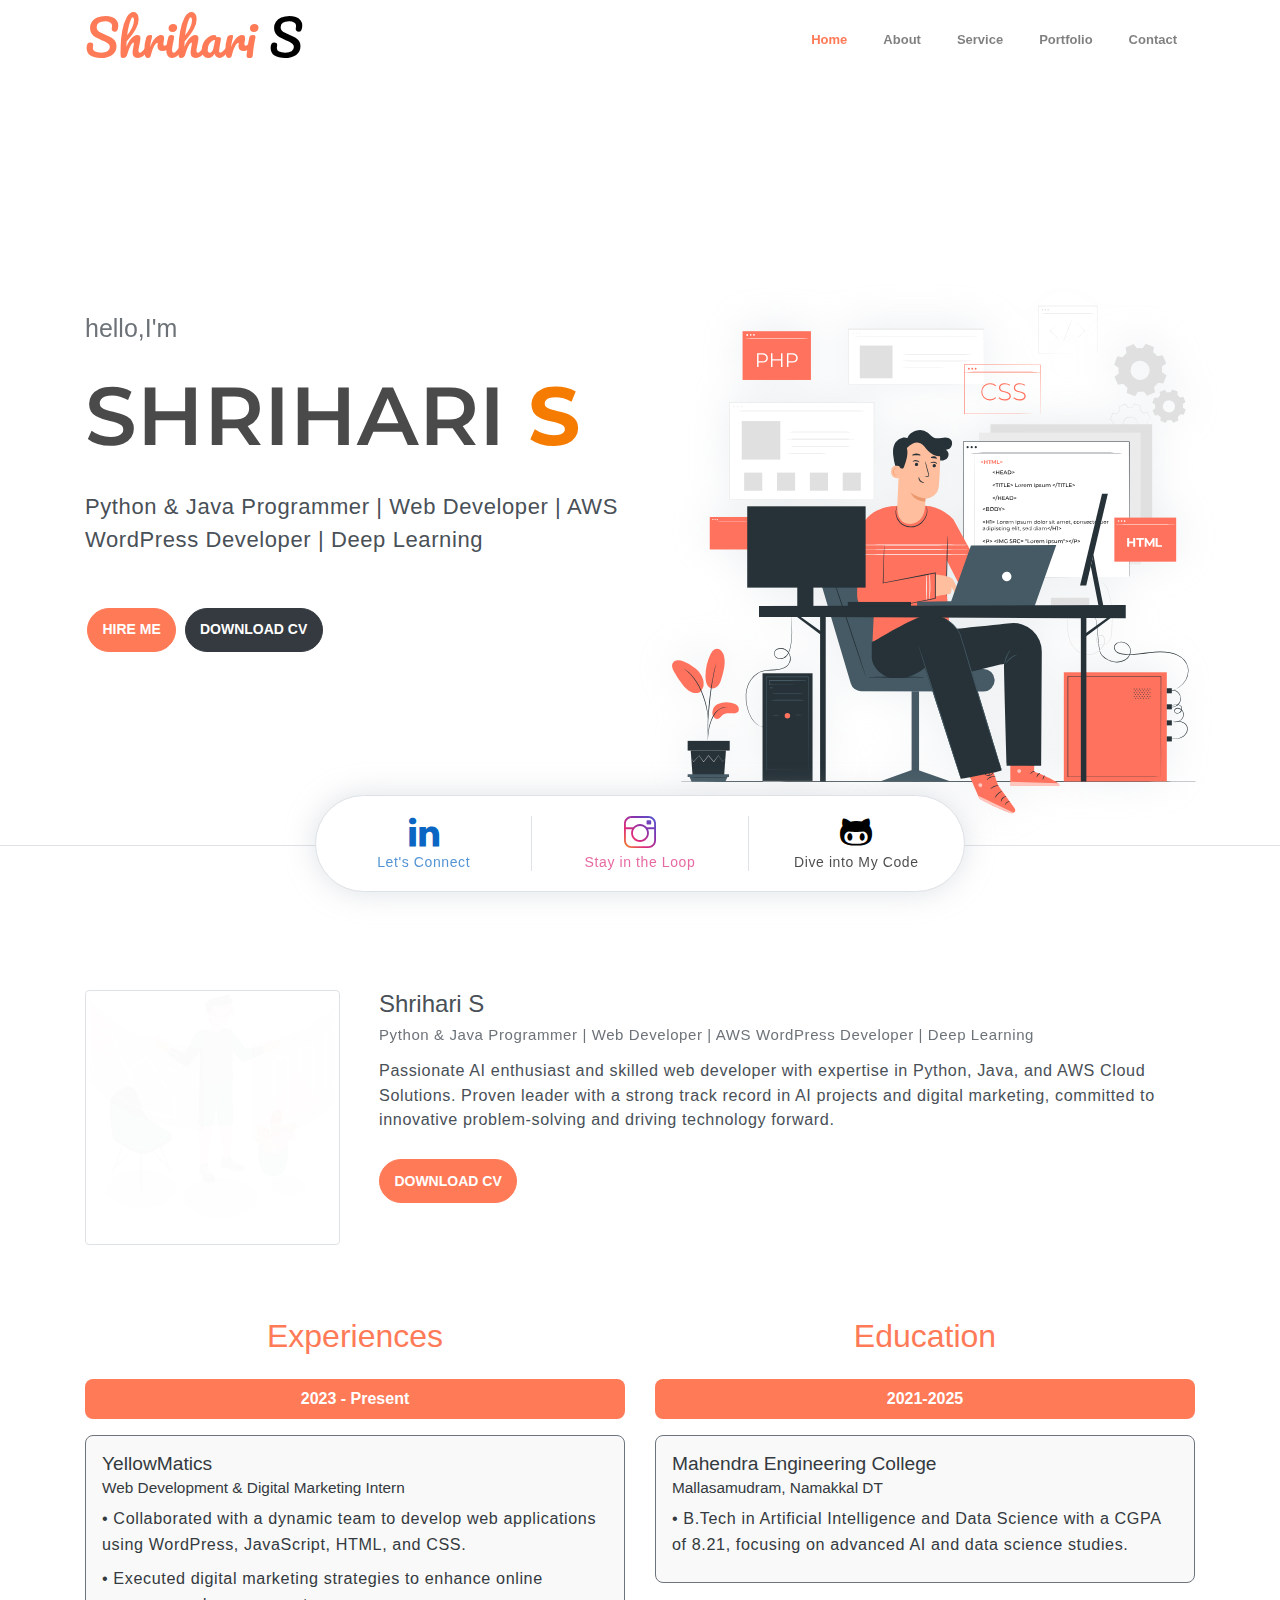
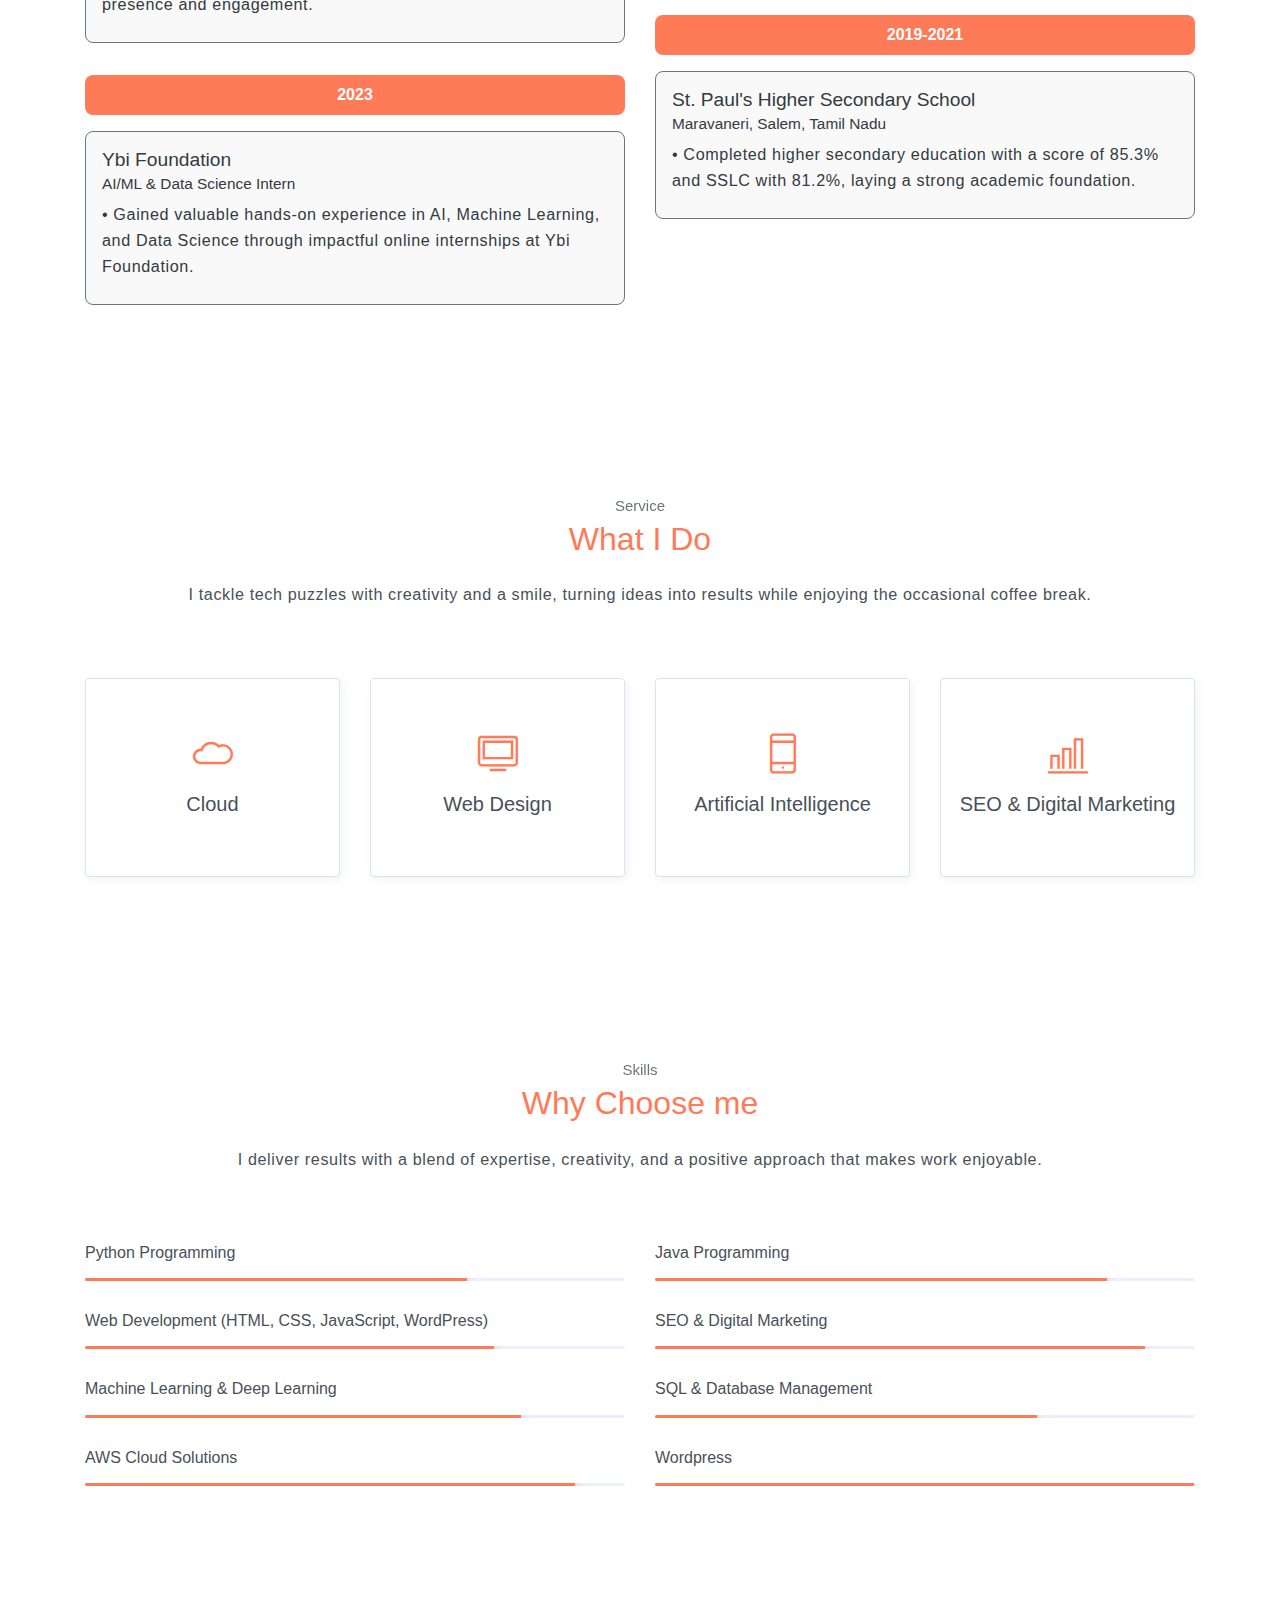
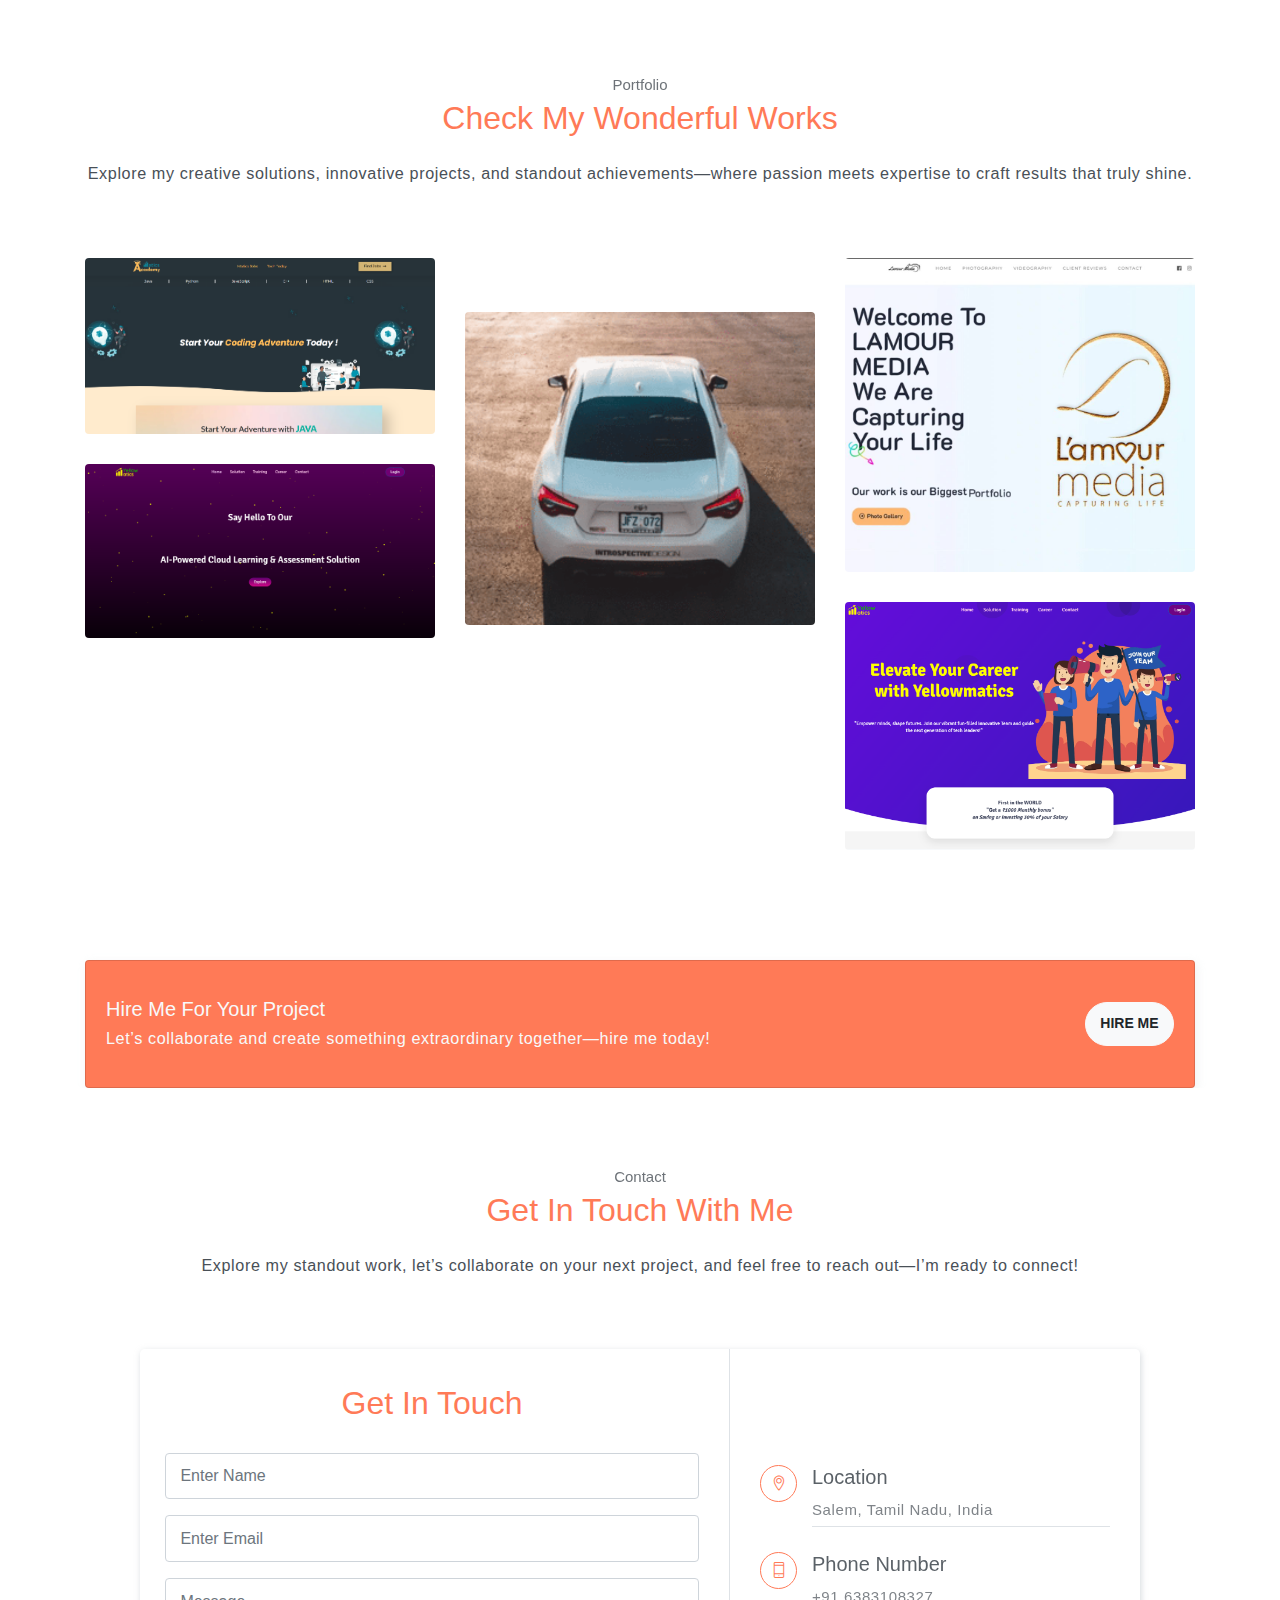
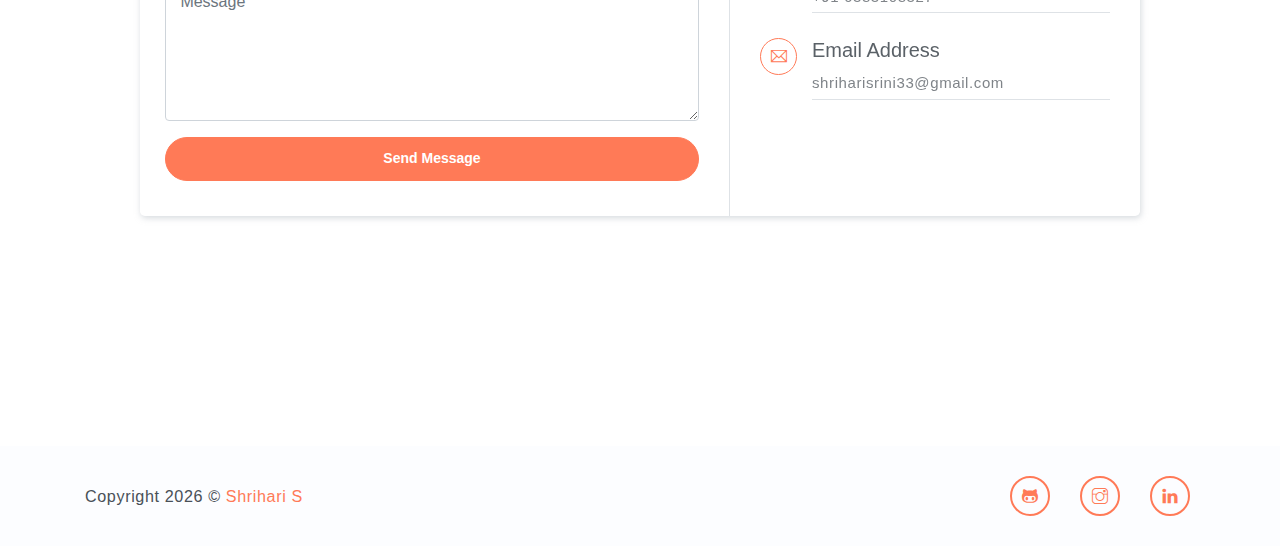
==== commit 395cab61: "Update index.html" ====
--- a/index.html
+++ b/index.html
@@ -3,7 +3,7 @@
 <head>
 	<meta charset="utf-8">
     <meta name="viewport" content="width=device-width, initial-scale=1, shrink-to-fit=no">
-    <meta name="description" content="Start your development with Steller landing page.">
+    <meta name="description" content="Explore my professional journey, featuring my experiences, projects, and passion for technology—all in one place.">
     <meta name="author" content="Devcrud">
     <title>Shrihari's Portfolio</title>
     <!-- font icons -->
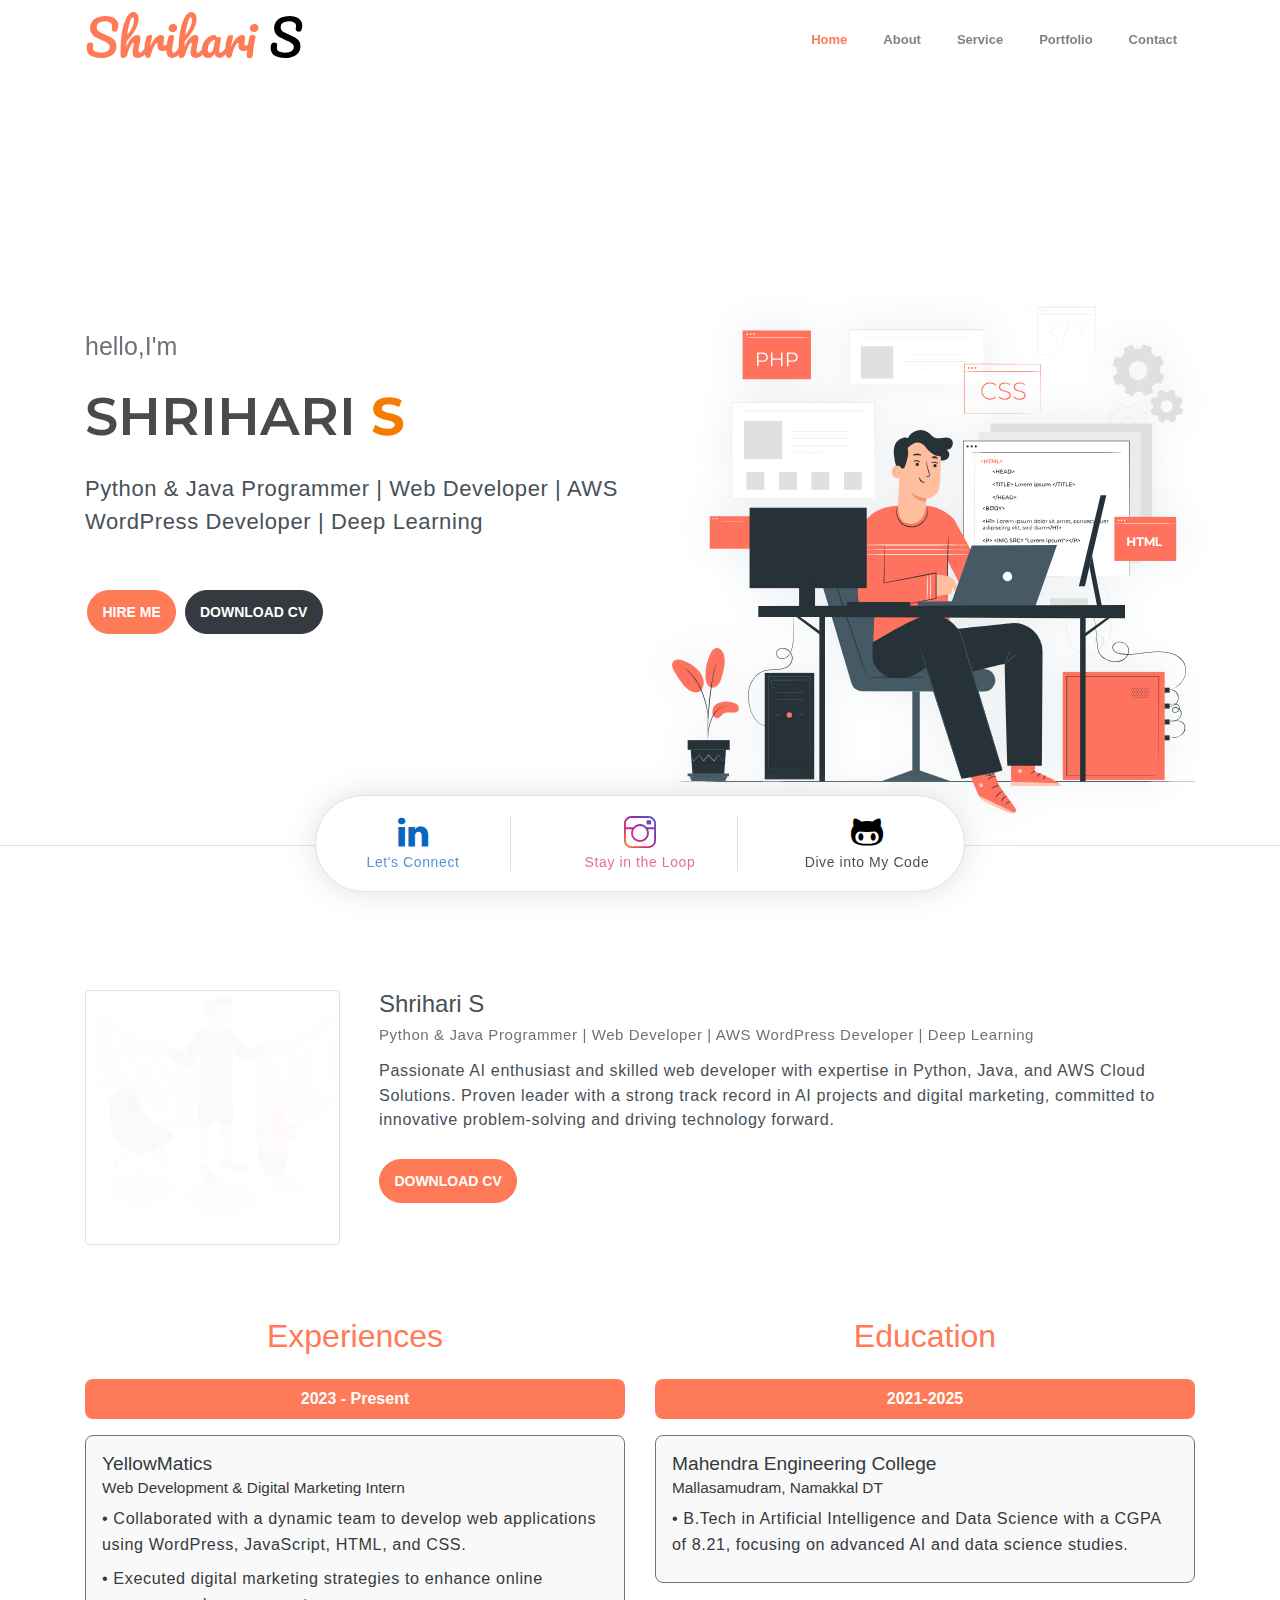
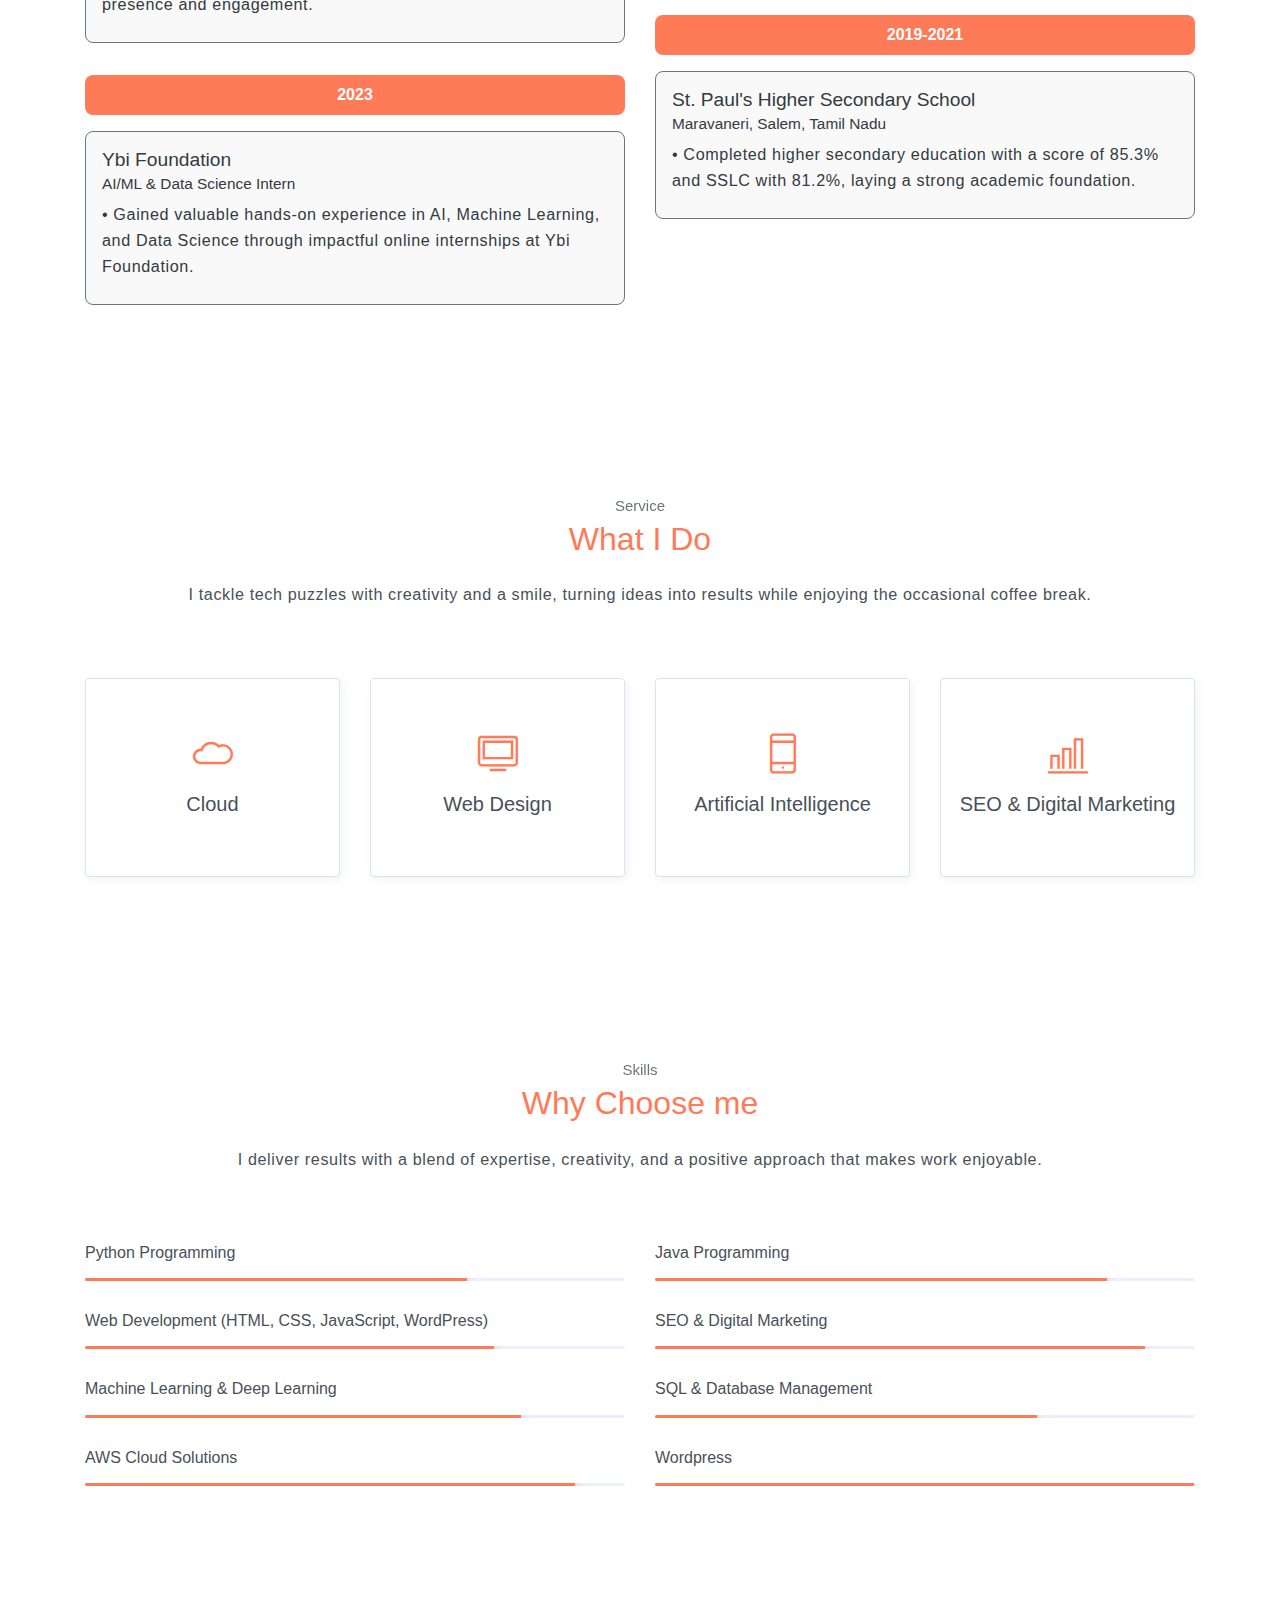
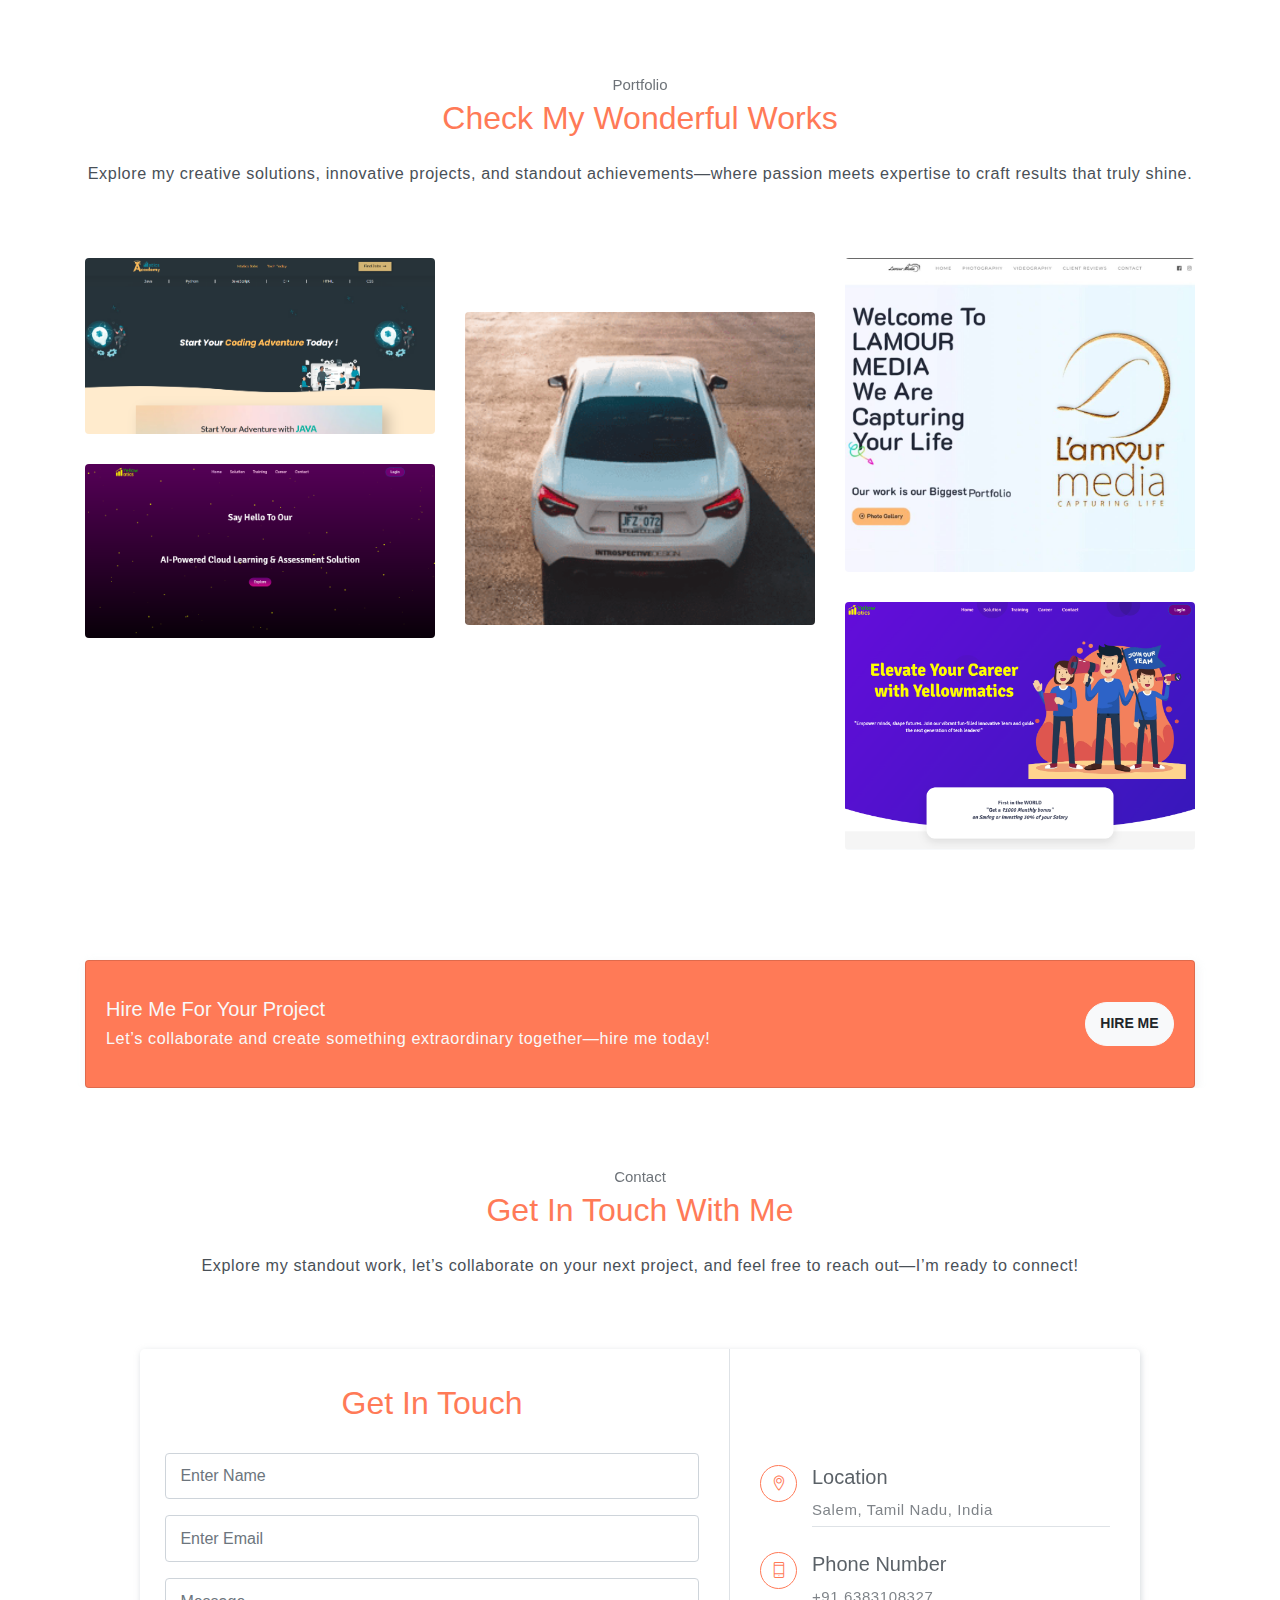
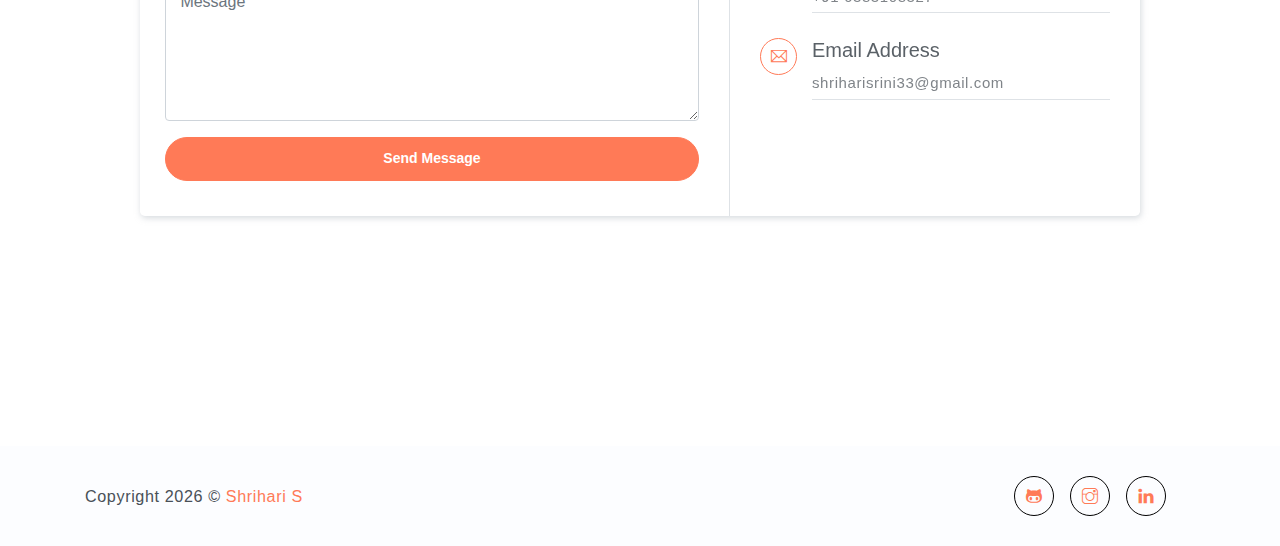
==== commit cefbbe78: "Update index.html" ====
--- a/index.html
+++ b/index.html
@@ -658,12 +658,17 @@
                     <p>Copyright <script>document.write(new Date().getFullYear())</script> &copy; <a href="#" >Shrihari S</a></p>
                 </div>
                 <div class="col-sm-6">
-                    <div class="socials">
-                       
-                        <a class="social-item" href="https://github.com/SHRIHARI-SRINI" target="_blank"><i class="ti-github"></i></a>
-                        <a class="social-item" href="https://www.instagram.com/shri_thinks?igsh=MTQ5NjMyeXNwdmc5cQ=="target="_blank"><i class="ti-instagram"></i></a>
-                        <a class="social-item" href="https://www.linkedin.com/in/shrihari-srinivasan/"target="_blank"><i class="ti-linkedin"></i></a>
-                    </div>
+                      <div class="socials">
+                        <a class="social-icon" href="https://github.com/SHRIHARI-SRINI" target="_blank">
+                          <i class="ti-github"></i>
+                        </a>
+                        <a class="social-icon" href="https://www.instagram.com/shri_thinks?igsh=MTQ5NjMyeXNwdmc5cQ==" target="_blank">
+                          <i class="ti-instagram"></i>
+                        </a>
+                        <a class="social-icon" href="https://www.linkedin.com/in/shrihari-srinivasan/" target="_blank">
+                          <i class="ti-linkedin"></i>
+                        </a>
+                      </div>
                 </div>
             </div>
         </div>
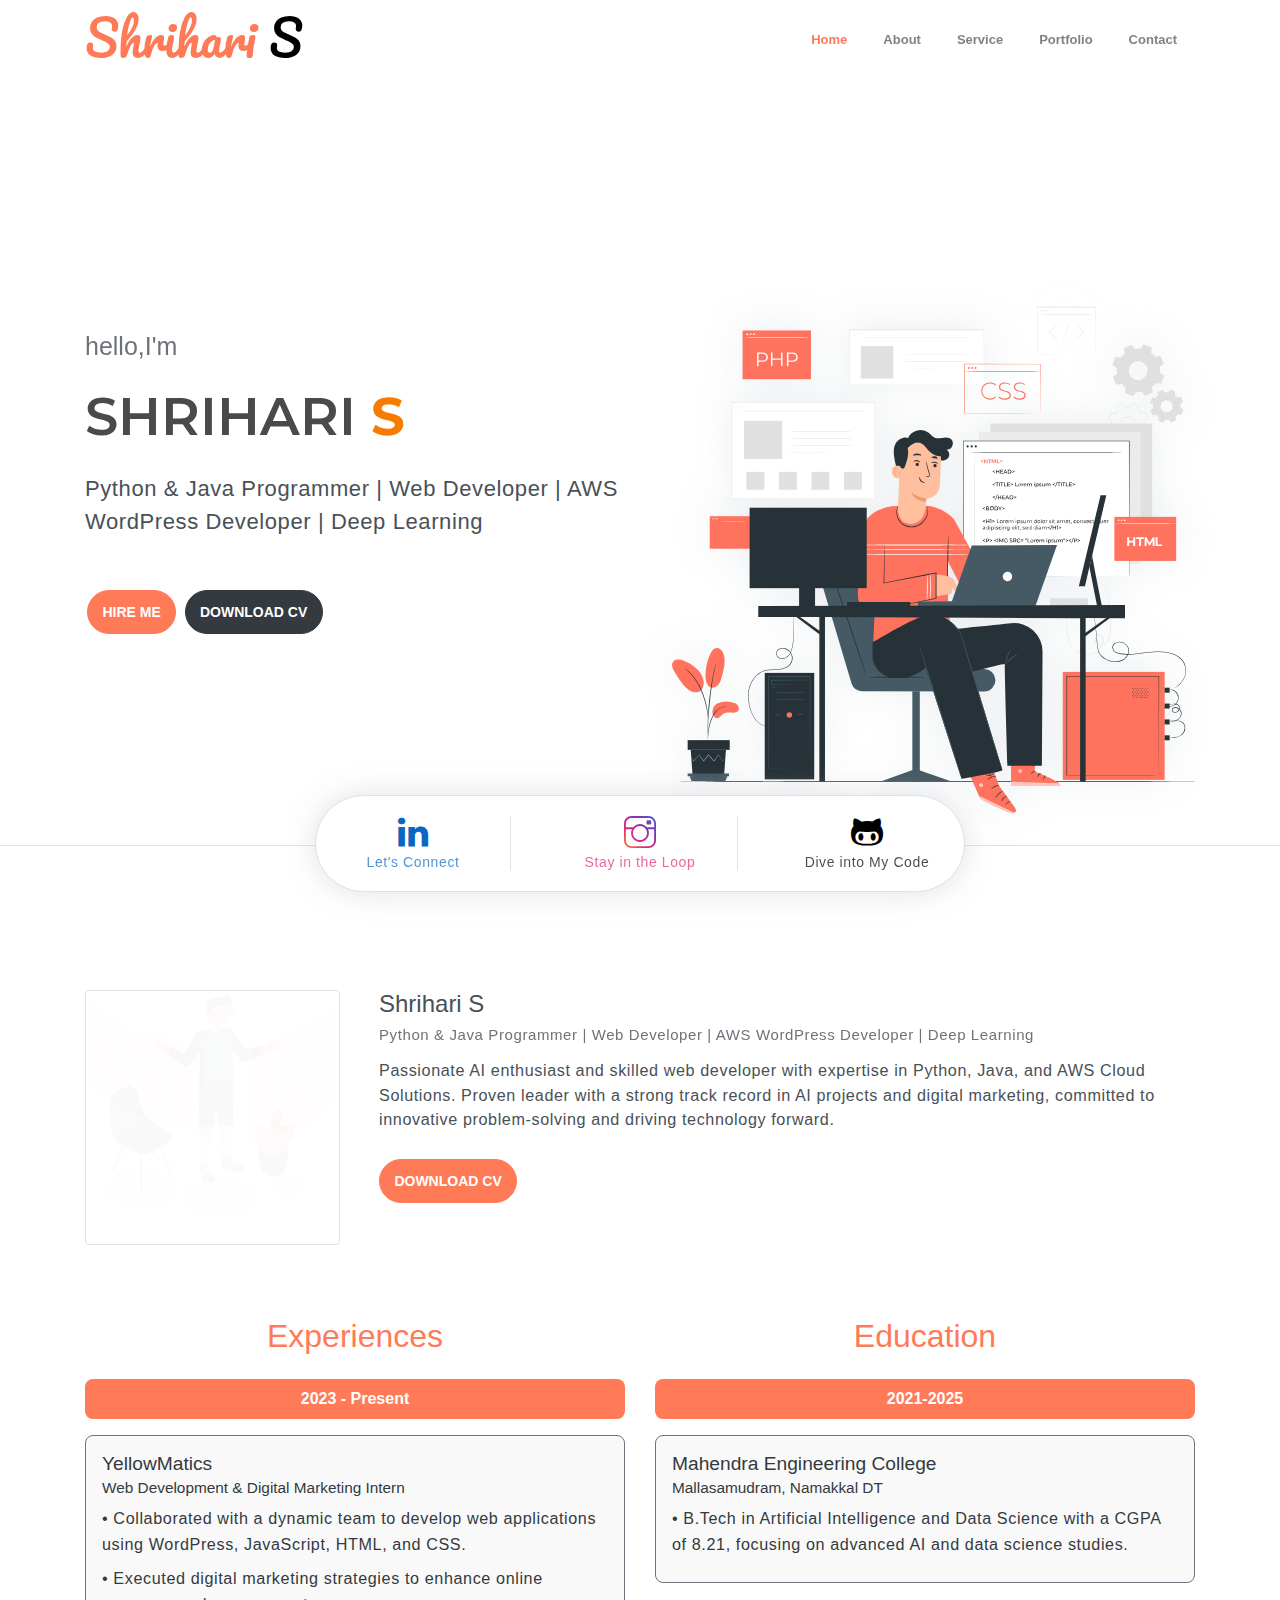
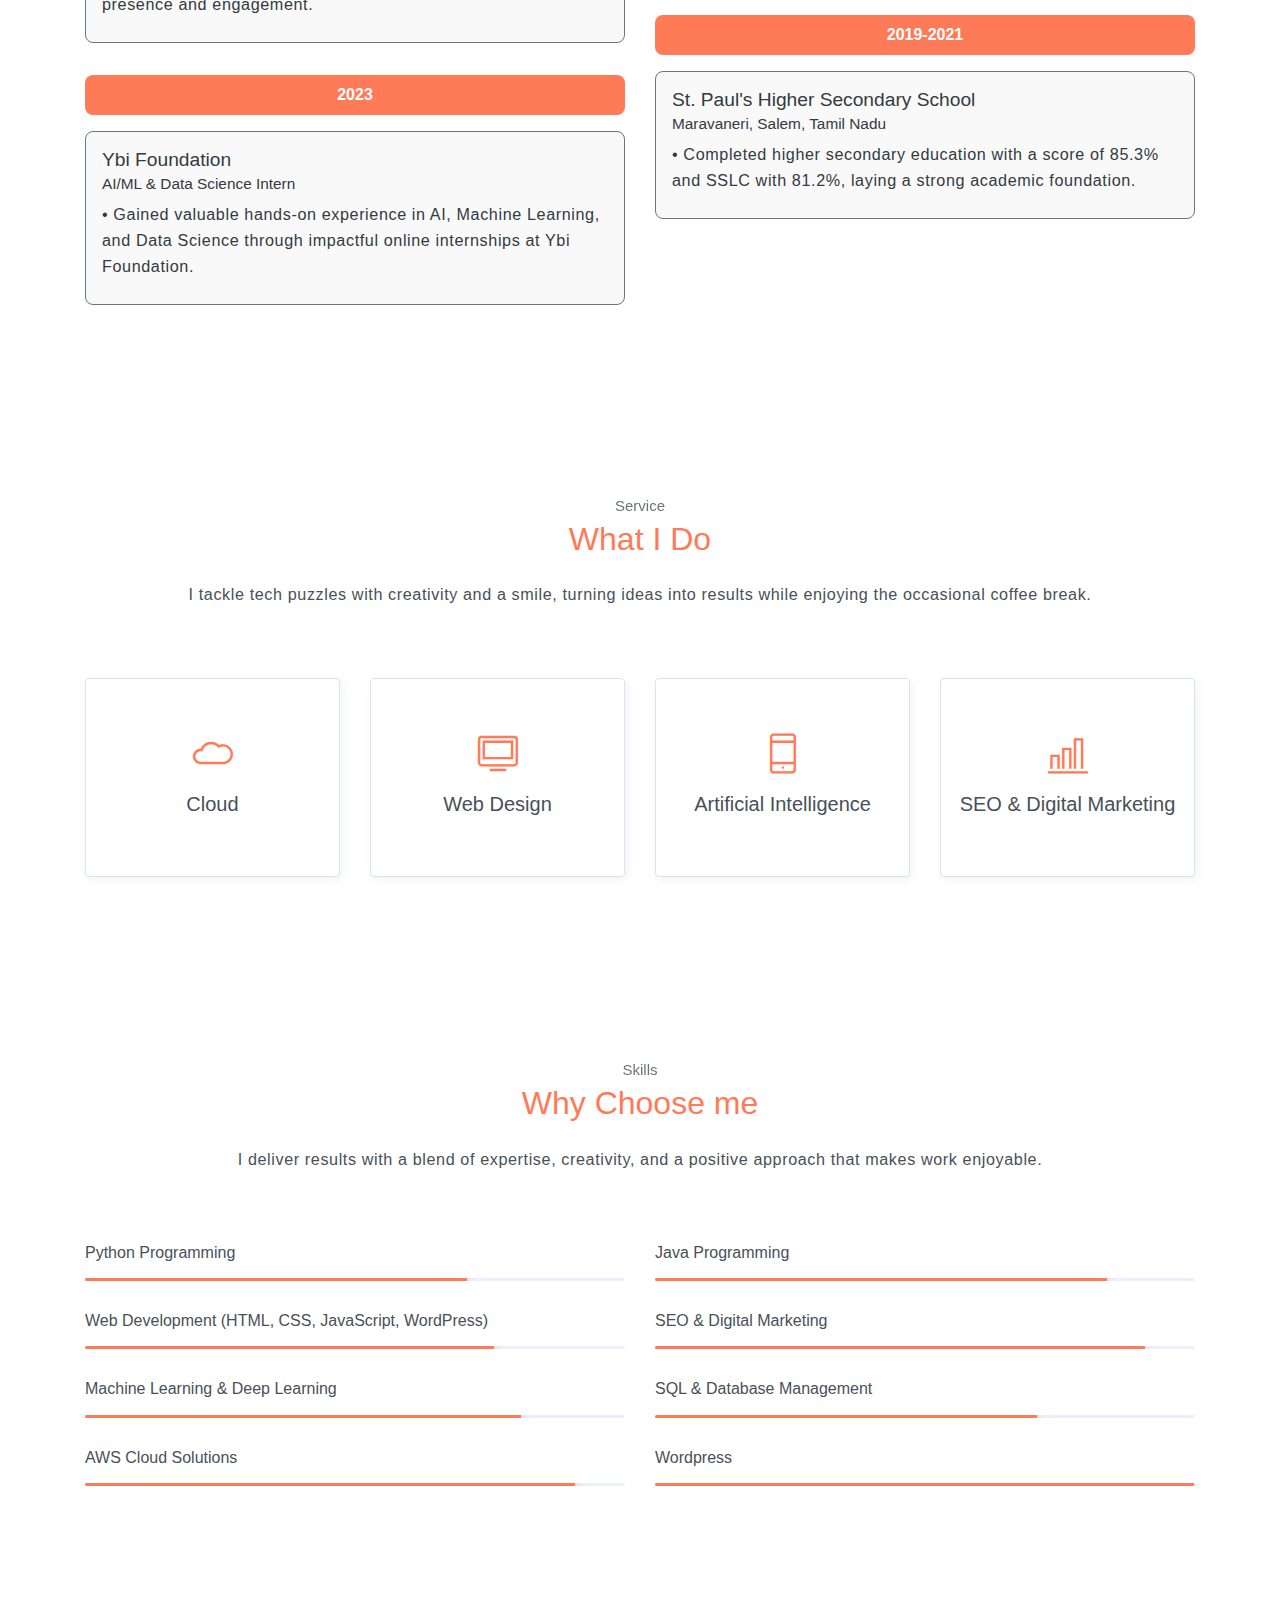
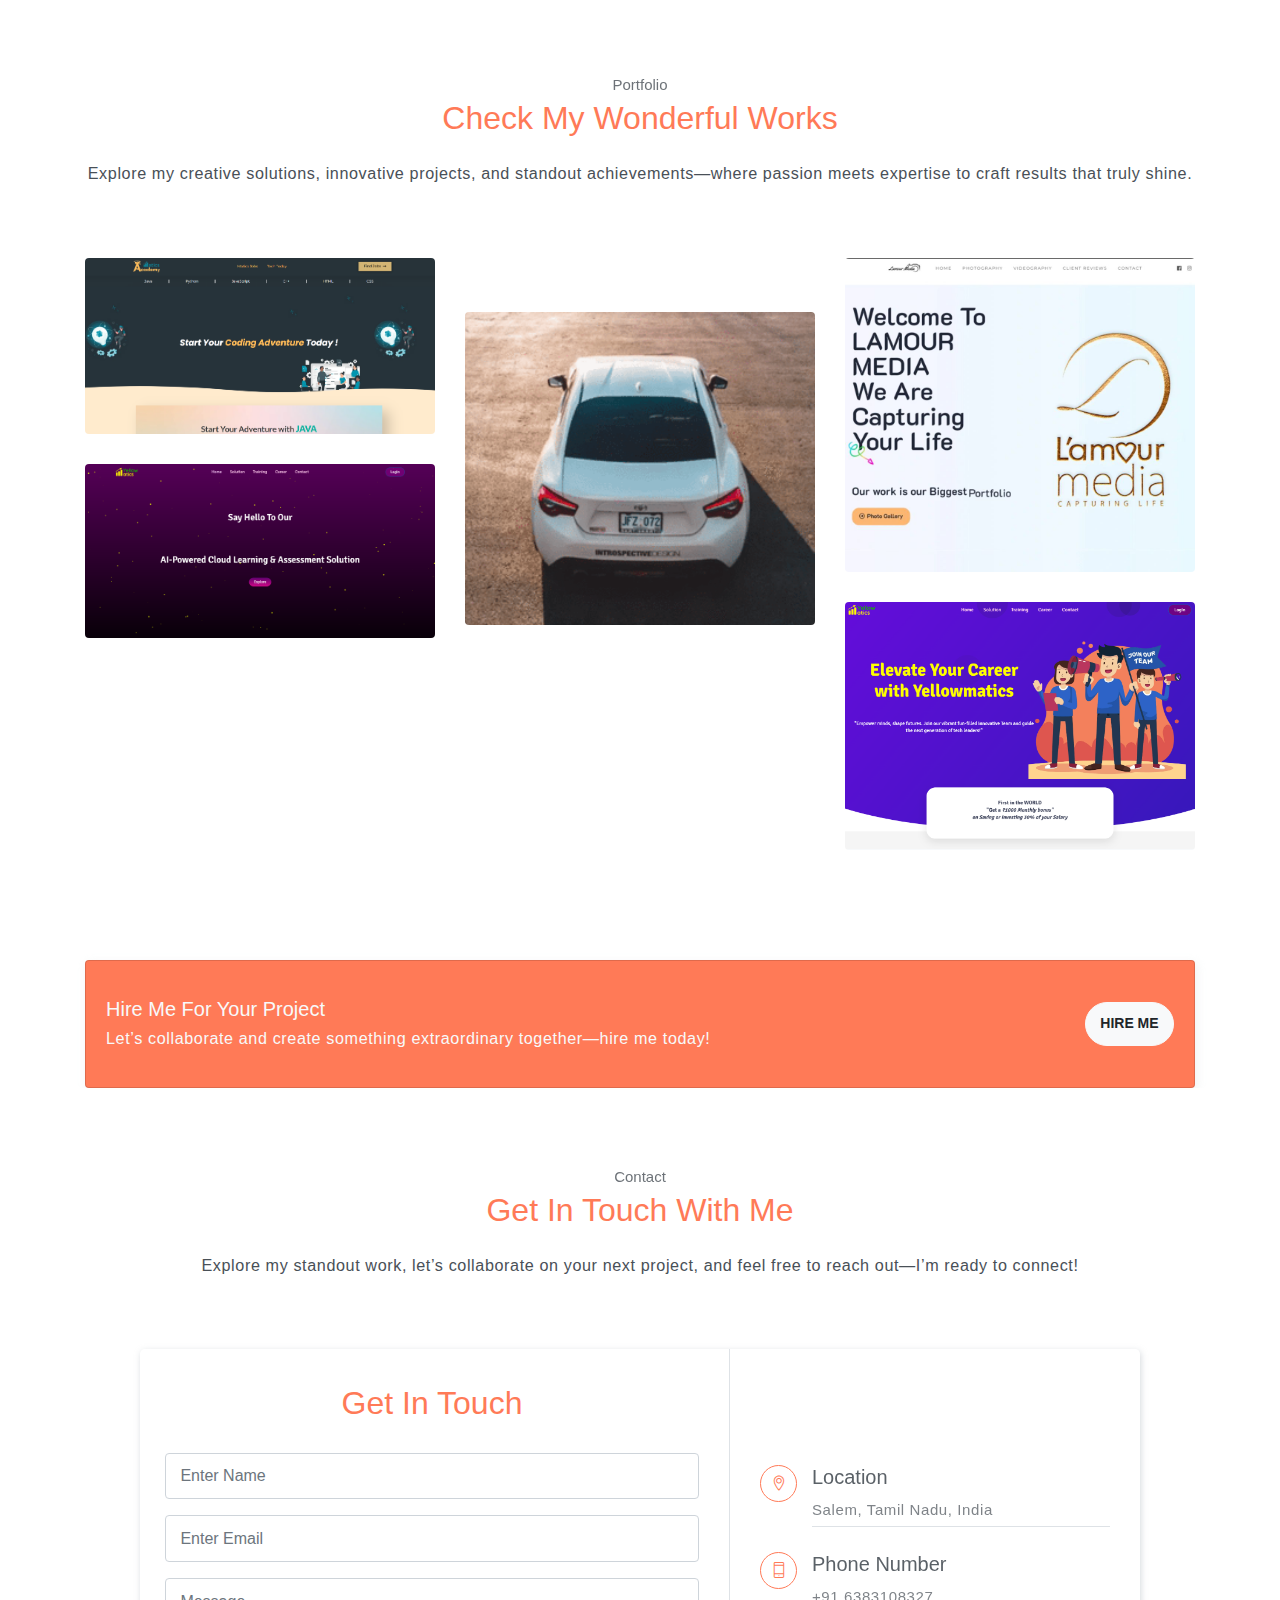
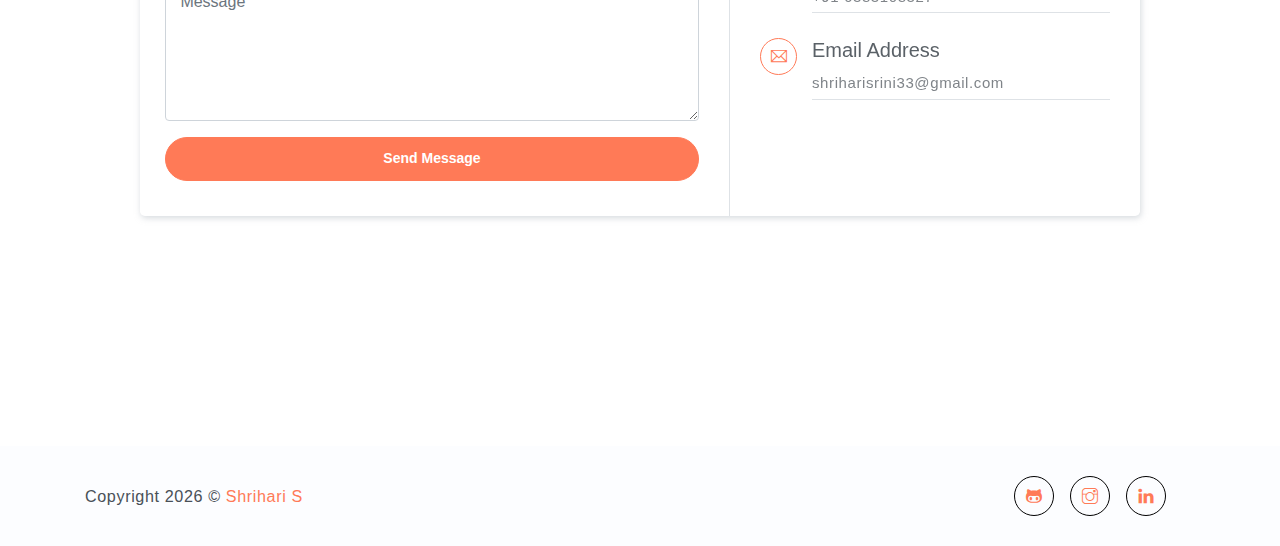
==== commit 97e0513a: "Update index.html" ====
--- a/index.html
+++ b/index.html
@@ -344,7 +344,7 @@
                         <img src="assets\imgs\ma.png" alt="">
                         <div class="overlay">
                             <div class="overlay-infos">
-                                <h5>Project Title</h5>
+                                <h5>Matics Academy</h5>
                             
                                 <a href="https://maticsacademy.com/"target="_blank"><i class="ti-link"></i></a>
                             </div>  
@@ -354,7 +354,7 @@
                         <img src="assets\imgs\ym.png" alt="">
                         <div class="overlay">
                             <div class="overlay-infos">
-                                <h5>Project Title</h5>
+                                <h5>Yellow Matics</h5>
                                
                                 <a href="https://yellowmatics.ai/" target="_blank"><i class="ti-link"></i></a>
                             </div>                              
@@ -364,7 +364,7 @@
                         <img src="assets\imgs\fire.gif" alt="">
                         <div class="overlay">
                             <div class="overlay-infos">
-                                <h5>Project Title</h5>
+                                <h5>Fire Detection - Yolo</h5>
                                 
                                 <a href="" target="_blank"><i class="ti-link"></i></a>
                             </div>                              
@@ -376,9 +376,9 @@
                         <img src="assets\imgs\accidentdetection.gif" alt="">
                         <div class="overlay">
                             <div class="overlay-infos">
-                                <h5>Project Title</h5>
+                                <h5>Accident Detection - OpenCV</h5>
                                 <a href="javascript:void(0)"><i class="ti-zoom-in"></i></a>
-                                <a href="javascript:void(0)"><i class="ti-link"></i></a>
+                               
                             </div>  
                         </div>
                     </div>
@@ -386,7 +386,7 @@
                         <img src="assets\imgs\results.gif" alt="">
                         <div class="overlay">
                             <div class="overlay-infos">
-                                <h5>Project Title</h5>
+                                <h5>Number Plate Recognition - OpenCV</h5>
                                 
                                 <a href="javascript:void(0)"><i class="ti-link"></i></a>
                             </div>                              
@@ -398,7 +398,7 @@
                         <img src="assets\imgs\lamour.jpg" alt="">
                         <div class="overlay">
                             <div class="overlay-infos">
-                                <h5>Project Title</h5>
+                                <h5>Lamour Media</h5>
                                 
                                 <a href="https://lamourmedia.cloud/" target="_blank"><i class="ti-link"></i></a>
                             </div>  
@@ -408,7 +408,7 @@
                         <img src="assets\imgs\ymcareer.png" alt="">
                         <div class="overlay">
                             <div class="overlay-infos">
-                                <h5>Project Title</h5>
+                                <h5>Yellow Matics</h5>
                                 
                                 <a href="https://yellowmatics.ai/career/" target="_blank"><i class="ti-link"></i></a>
                             </div>                              
